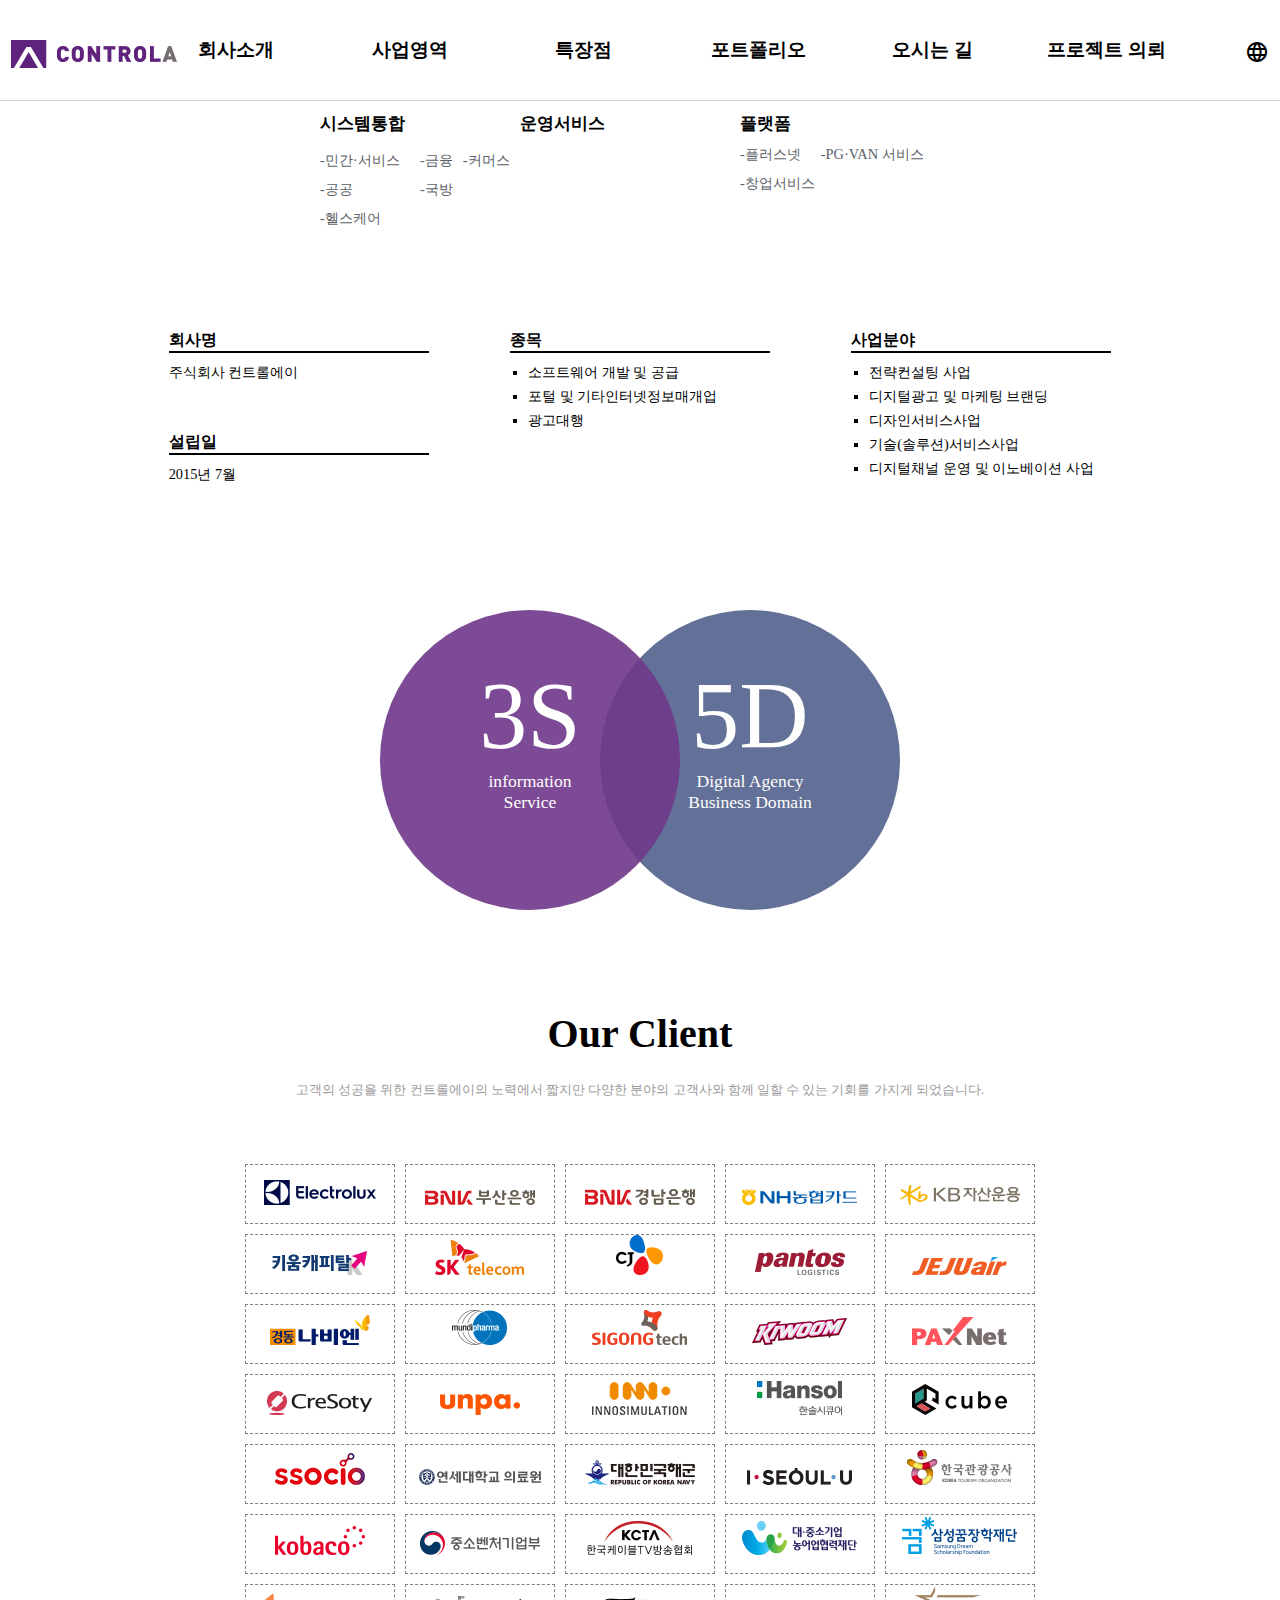
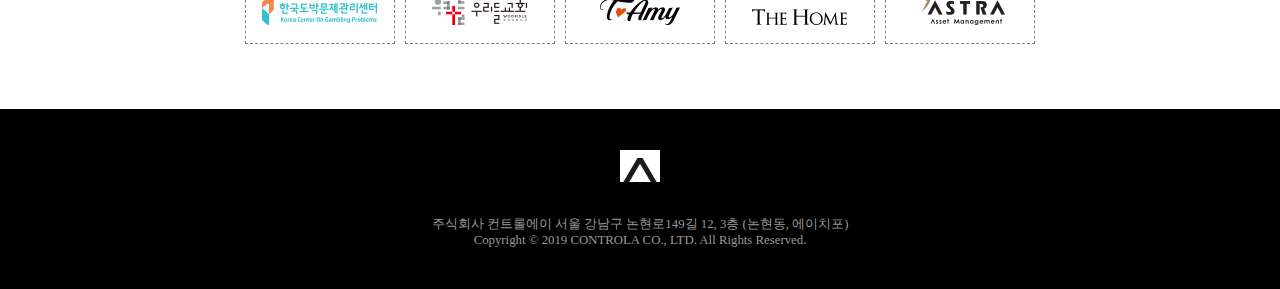
==== company.html @ 678b4ab6 "이름수정" ====
<!DOCTYPE html>
<html lang="en">
<head>
    <meta charset="UTF-8">
    <title>회사소개 > 컨트롤에이, CONTROLA</title>
    <link rel="icon" href="x" type="image/x-icon">
    <link rel="stylesheet" href="css/css2.css">
    <link rel="stylesheet" href="css/fonts.css">
    <link rel="stylesheet" href="https://fonts.googleapis.com/css2?family=Material+Symbols+Outlined:opsz,wght,FILL,GRAD@24,400,0,0" />
    <script src="https://code.jquery.com/jquery-3.2.1.slim.min.js" integrity="sha384-KJ3o2DKtIkvYIK3UENzmM7KCkRr/rE9/Qpg6aAZGJwFDMVNA/GpGFF93hXpG5KkN" crossorigin="anonymous"></script>
</head>
<body>
<div id="wrapper">
<!--------------------------------데스크탑네비-------------------------------------->
    <header>
        <nav id="topGnb">
            <a href="index.html">
                <img src="img/logo_color.png" width="166px" height="28px" alt="">
            </a>
            <ul>
                <li><a href="#">회사소개</a></li>
                <li><a href="#">사업영역</a></li>
                <li><a href="method.html">특장점</a></li>
                <li><a href="work_list.html">포트폴리오</a></li>
                <li><a href="#">오시는 길</a></li>
                <li><a href="#">프로젝트 의뢰</a></li>
            </ul>
            <span class="material-symbols-outlined" id="language">language</span>
            <span class="material-symbols-outlined" id="hamburger">menu</span>
        </nav>
<!--------------------------------데스크탑서브메뉴-------------------------------------->
        <nav id="subMenu">
            <ul class="subList">
                <li>
                    <a href="">
                        회사소개
                    </a>
                </li>
                <li>
                    <a href="">
                        주요 서비스
                    </a>
                </li>
            </ul>
        </nav>
        <nav id="subMenu2">
            <div id="subMenu2_firstBox">
                <div id="subMenu2_textBox">
                    <p>시스템통합</p>
                </div>
                <div class="subMenu2_menu">
                    <ul>
                        <li>
                            <a href="">-민간·서비스</a>
                        </li>
                        <li>
                            <a href="">-공공</a>
                        </li>
                        <li>
                            <a href="">-헬스케어</a>
                        </li>
                    </ul>
                </div>
                <div class="subMenu2_menu">
                    <ul>
                        <li>
                            <a href="">-금융</a>
                        </li>
                        <li>
                            <a href="">-커머스</a>
                        </li>
                        <li>
                            <a href="">-국방</a>
                        </li>
                    </ul>
                </div>
            </div>
            <div>
                <p>운영서비스</p>
            </div>
            <div>
                <p>플랫폼</p>
                <ul>
                    <li>
                        <a href="">-플러스넷</a>
                    </li>
                    <li>
                        <a href="" id="subMenu2_lastTxt">-PG·VAN 서비스</a>
                    </li>
                    <li>
                        <a href="">-창업서비스</a>
                    </li>
                </ul>
            </div>
        </nav>
<!--------------------------------타이틀-------------------------------------->
        <div id="title">
            <h1>Company Info</h1>
        </div>
    </header>
<!--------------------------------모바일네비-------------------------------------->
    <nav class="mobileGnb">
        <div id="mobileTop">
            <a href="index.html">
                <img src="img/logo_color.png" alt="">
            </a>
            <span class="material-symbols-outlined close">close</span>
        </div>
        <ul class="mobileMenu">
            <li>
                <a href="">회사소개</a>
                <span class="material-symbols-outlined moreBtn1">expand_more</span>
                <span class="material-symbols-outlined lessBtn1">expand_less</span>
            </li>
            <div id="subM1">
                <ul>
                    <li>
                        <a href="company.html">회사소개</a>
                    </li>
                    <li>
                        <a href="">주요 서비스</a>
                    </li>
                </ul>
            </div>
            <li>
                <a href="#">사업영역</a>
                <span class="material-symbols-outlined moreBtn2">expand_more</span>
                <span class="material-symbols-outlined lessBtn2">expand_less</span>
            </li>
            <div id="subM2">
                <ul>
                    <li>플랫폼</li>
                    <li>
                        <a href="">- 플러스넷</a>
                    </li>
                    <li>
                        <a href="">- 창업서비스</a>
                    </li>
                    <li>
                        <a href="">- PGᆞVAN 서비스</a>
                    </li>
                </ul>
            </div>
            <li><a href="method.html">특장점</a></li>
            <li><a href="work_list.html">포트폴리오</a></li>
            <li><a href="#">오시는 길</a></li>
            <li><a href="#">프로젝트 의뢰</a></li>
        </ul>
    </nav>
<!--------------------------------section1-------------------------------------->
    <section id="section1">
        <div class="textBox">
            <div class="name">회사명</div>
            <p>주식회사 컨트롤에이</p>
            <div class="name">설립일</div>
            <p>2015년 7월</p>
        </div>
        <div class="textBox">
            <div class="name">종목</div>
            <ul>
                <li>소프트웨어 개발 및 공급</li>
                <li>포털 및 기타인터넷정보매개업</li>
                <li>광고대행</li>
            </ul>
        </div>
        <div class="textBox">
            <div class="name">사업분야</div>
            <ul>
                <li>전략컨설팅 사업</li>
                <li>디지털광고 및 마케팅 브랜딩</li>
                <li>디자인서비스사업</li>
                <li>기술(솔루션)서비스사업</li>
                <li>디지털채널 운영 및 이노베이션 사업</li>
            </ul>
        </div>
<!--------------------------------section1-mobile-------------------------------------->
        <div id="section1_mobile">
            <div class="section1_mobile_txtBox">
                <div class="mobileName">회사명</div>
                <p>주식회사 컨트롤에이</p>
            </div>
            <div class="section1_mobile_txtBox">
                <div class="mobileName">설립일</div>
                <p>2015년 7월</p>
            </div>
            <div class="section1_mobile_txtBox">
                <div class="mobileName">종목</div>
                <ul>
                    <li>소프트웨어 개발 및 공급</li>
                    <li>포털 및 기타인터넷정보매개업</li>
                    <li>광고대행</li>
                </ul>
            </div>
            <div class="section1_mobile_txtBox">
                <div class="mobileName">사업분야</div>
                <ul>
                    <li>전략컨설팅 사업</li>
                    <li>디지털광고 및 마케팅 브랜딩</li>
                    <li>디자인서비스사업</li>
                    <li>기술(솔루션)서비스사업</li>
                    <li>디지털채널 운영 및 이노베이션 사업</li>
                </ul>
            </div>
        </div>
    </section>
<!--------------------------------section2-------------------------------------->
    <section id="section2">
        <div id="purple">
            <div>
                <h1>3S</h1>
                <p>information<br>Service</p>
            </div>
        </div>
        <div id="navy">
            <div>
                <h1>5D</h1>
                <p>Digital Agency<br>Business Domain</p>
            </div>
        </div>
    </section>
<!--------------------------------section3-------------------------------------->
    <section id="section3">
        <div id="client">
            <h1>Our Client</h1>
            <p>고객의 성공을 위한 컨트롤에이의 노력에서 짧지만 다양한 분야의 고객사와 함께 일할 수 있는 기회를 가지게 되었습니다.</p>
        </div>
        <div id="clientImgBox">
            <ul>
                <li>
                    <img src="img/logo_electrolus.png" alt="">
                </li>
                <li>
                    <img src="img/logo_busanbank.png" alt="">
                </li>
                <li>
                    <img src="img/logo_kyungnambank.png" alt="">
                </li>
                <li>
                    <img src="img/logo_nh.png" alt="">
                </li>
                <li>
                    <img src="img/logo_kb.png" alt="">
                </li>
                <li>
                    <img src="img/logo_kiwomcapital.png" alt="">
                </li>
                <li>
                    <img src="img/logo_sktelecom.png" alt="">
                </li>
                <li>
                    <img src="img/logo_cj.png" alt="">
                </li>
                <li>
                    <img src="img/logo_pantos.png" alt="">
                </li>
                <li>
                    <img src="img/logo_jejuair.png" alt="">
                </li>
                <li>
                    <img src="img/logo_navien.png" alt="">
                </li>
                <li>
                    <img src="img/logo_pharma.png" alt="">
                </li>
                <li>
                    <img src="img/logo_sigongtech.png" alt="">
                </li>
                <li>
                    <img src="img/logo_kiwoomheros.png" alt="">
                </li>
                <li>
                    <img src="img/logo_paxnet.png" alt="">
                </li>
                <li>
                    <img src="img/logo_cresoty.png" alt="">
                </li>
                <li>
                    <img src="img/logo_unpa.png" alt="">
                </li>
                <li>
                    <img src="img/logo_innosimulation.png" alt="">
                </li>
                <li>
                    <img src="img/logo_hansol.png" alt="">
                </li>
                <li>
                    <img src="img/logo_cube.png" alt="">
                </li>
                <li>
                    <img src="img/logo_ssocio.png" alt="">
                </li>
                <li>
                    <img src="img/logo_yeongsae.png" alt="">
                </li>
                <li>
                    <img src="img/logo_navy.png" alt="">
                </li>
                <li>
                    <img src="img/logo_iseoulu.png" alt="">
                </li>
                <li>
                    <img src="img/logo_korea.png" alt="">
                </li>
                <li>
                    <img src="img/logo_kobaco.png" alt="">
                </li>
                <li>
                    <img src="img/logo_jung.png" alt="">
                </li>
                <li>
                    <img src="img/logo_kcta.png" alt="">
                </li>
                <li>
                    <img src="img/logo_nonga.png" alt="">
                </li>
                <li>
                    <img src="img/logo_samsung.png" alt="">
                </li>
                <li>
                    <img src="img/logo_dobak.png" alt="">
                </li>
                <li>
                    <img src="img/logo_woori.png" alt="">
                </li>
                <li>
                    <img src="img/logo_famy.png" alt="">
                </li>
                <li>
                    <img src="img/logo_thehome.png" alt="">
                </li>
                <li>
                    <img src="img/logo_astra.png" alt="">
                </li>
            </ul>
        </div>
    </section>
<!--------------------------------footer-------------------------------------->
    <footer id="footer">
        <div>
            <img src="img/footer_logo_on.png" alt="">
            <p>주식회사 컨트롤에이 서울 강남구 논현로149길 12, 3층 (논현동, 에이치포)</p>
            <p>Copyright &copy; 2019 CONTROLA CO., LTD. All Rights Reserved.</p>
        </div>
    </footer>
</div>
<script>
    $(function (){
        let mbMenu=$(".mobileGnb")
        let closeBtn=$(".close")
        let hamburgerBtn=$("#hamburger");
        let topGnb=$("#topGnb");
        let moreBtn1=$(".moreBtn1");
        let lessBtn1=$(".lessBtn1");
        let moreBtn2=$(".moreBtn2");
        let lessBtn2=$(".lessBtn2");
        let subM1=$("#subM1");
        let subM2=$("#subM2");
        let header=$("header");
        let subMenu=$("#subMenu");
        let subMenu2=$("#subMenu2");
        let navLi=$("#topGnb li a");
        /********************topGnb 활성화 및 비활성화********************/

        subMenu.hide();
        // subMenu2.hide();
        navLi.eq(0).hover(function (){
            // subList1.show();
            subMenu.show();
            subMenu2.hide();
        });subMenu.mouseleave(function (){
            subMenu.hide();
        });
        navLi.eq(1).hover(function (){
            subMenu2.show();
            subMenu.hide();
        });subMenu2.mouseleave(function (){
            // subMenu2.hide();
        });

        navLi.eq(2).hover(function (){
            subMenu2.hide();
            subMenu.hide();
        })
        navLi.eq(3).hover(function (){
            subMenu2.hide();
            subMenu.hide();
        })
        navLi.eq(4).hover(function (){
            subMenu2.hide();
            subMenu.hide();
        })
        navLi.eq(5).hover(function (){
            subMenu2.hide();
            subMenu.hide();
        })
        /********************모바일 메뉴 활성화 및 비활성화********************/
        mbMenu.hide();
        closeBtn.hide();

        hamburgerBtn.click(function (){
            $("body").addClass("hidden");
            topGnb.hide();
            mbMenu.show();
            hamburgerBtn.hide();
            closeBtn.show();
            header.hide();
        })
        closeBtn.click(function (){
            topGnb.css("background-color","")
            $("body").removeClass("hidden");
            mbMenu.hide();
            closeBtn.hide();
            hamburgerBtn.show();
            topGnb.show();
            header.show();
        })
        /********************모바일 서브 메뉴1********************/
        lessBtn1.hide();
        subM1.hide();
        moreBtn1.on("click",function (){
            subM1.show();
            moreBtn1.hide();
            lessBtn1.show();
        })
        lessBtn1.click(function (){
            subM1.hide();
            moreBtn1.show();
            lessBtn1.hide();
        })

        /********************모바일 서브 메뉴2********************/
        lessBtn2.hide();
        subM2.hide();

        moreBtn2.click(function (){
            subM2.show()
            moreBtn2.hide();
            lessBtn2.show();
        })
        lessBtn2.click(function (){
            subM2.hide();
            moreBtn2.show();
            lessBtn2.hide();
        })
    })
</script>
</body>
</html>
---- css/css2.css ----
* {
    margin: 0;
    padding: 0;
    box-sizing: border-box;
}
.material-symbols-outlined .arrow2 {
    /*color: white;*/
    font-variation-settings: 'FILL' 0,
    'wght' 400,
    'GRAD' 0,
    'opsz' 24
}
.material-symbols-outlined .arrow2 {
    color: white;
}
.hidden {
    overflow: hidden;
}
html, body {
    width: 100%;
    height: 100%;
    /*background-color: #5B6168;*/
}
#wrapper {
    width: 100%;
    height: 100%;
}
header {
    width: 100%;
    height: 250px;
    box-sizing: border-box;
    overflow: hidden;
    display: flex;
    position: relative;
  /*  border: 1px solid red;*/
}
#subMenu2 {
    display: none;
}
/**********************상단 네비**********************/
#topGnb {
    width: 100%;
    height: 100px;
    z-index: 9;
    position: relative;
    display: flex;
    justify-content: space-around;
    box-sizing: border-box;
    /*border: 1px solid red;*/
}
#topGnb:hover {
    background-color: white;
    color: #1A191B;
    transition: background-color 0.5s;
}
#topGnb #language,
#topGnb #hamburger {
    color: black;
    cursor: pointer;
}
#topGnb ul {
    width: 80%;
    display: flex;
    justify-content: space-between;
    box-sizing: border-box;
    padding: 0;
}
#topGnb ul li {
    width: 15%;
    float: left;
    list-style: none;
    text-align: center;
    height: 100px;
    line-height: 100px;
    position: relative;
    left: -40px;
    /*margin-right: -30px;*/
}
#topGnb ul li a::after {
    content: "";
    width: 0;
    position: absolute;
    left: 0;
    right: 0;
    bottom: 0;
    height: 3px;
    transition: width 0.5s;
    margin: 0 auto;
}
#topGnb ul li:hover a::after {
    width: 50%;
    background-color: purple;
}
#topGnb ul li:hover a {
    color: purple;
    transition: color 0.5s;
}
#topGnb ul li a {
    text-decoration: none;
    color: black;
    font-weight: bolder;
    font-size: 1.2em;
    width: 100%;
    height: 100%;
    display: block;
}
#topGnb span {
    color: white;
    margin-top: 40px;
}
#topGnb img {
    margin-top: 40px;
    cursor: pointer;
}
/**********************상단 네비 서브메뉴**********************/
#subMenu {
    width: 100%;
    height: 110px;
    position: absolute;
    margin-top: 100px;
    z-index: 99999 !important;
    background-color: white;
    box-sizing: border-box;
    transition: background-color 0.5s;
    display: none;
}
#subMenu .subList {
    width: 100%;
    height: 100%;
    display: flex;
    background-color: white;
    transition: background-color 0.5s;
    justify-content: center;
    align-items: center;
    border-top: 1px solid lightgrey;
    position: relative;
    z-index: 9;
    box-sizing: border-box;
}
#subMenu .subList li {
    width: 10%;
    height: 100%;
    float: left;
    /*margin: 30px;*/
    list-style: none;
    font-weight: bolder;
    position: relative;
    text-align: center;
    z-index: 99;
}
#subMenu .subList li a {
    display: block;
    position: relative;
    font-size: 1em;
    color: black;
    margin-top: 40px;
    text-decoration: none;
    z-index: 999 !important;
}
#subMenu .subList li a:hover{
    color: #60227E;
    transition: color 0.5s;
}
/*#subMenu li a{
     position: absolute;
}*/
#subMenu li:hover,
#subMenu2 ul li a:hover{
    color: #60227E;
    transition: color 0.3s;
}
#subMenu2{
    width: 100%;
    height: 150px;
    position: absolute;
    top: 100px;
    z-index: 100;
    display: flex;
    justify-content: center;
    background-color: white;
    font-size: 0.9em;
    border-top: 1px solid lightgrey;
    box-sizing: border-box;
}
#subMenu2 #subMenu2_lastTxt{
    margin-left: 10px;
}
#subMenu2 div{
    width: 220px;
    /*border: 1px solid blue;*/
    /*border-top: 1px solid lightgrey;*/
}
#subMenu2 div ul{
    width: 100%;
    height: 100%;
}
#subMenu2 #subMenu2_firstBox{
    width: 200px;
}
#subMenu2 #subMenu2_firstBox #subMenu2_textBox{
    width: 100%;
    height: 40px;
    position: relative;
}
#subMenu2  div p{
    font-size: 1.2em;
    font-weight: bolder;
    margin: 10px 0 10px 0;
}
#subMenu2 #subMenu2_firstBox .subMenu2_menu{
    width: 50%;
    height: 100%;
    float: left;
}
#subMenu2 ul li{
    position: relative;
    list-style:none;
    float: left;
    margin-bottom: 10px;
}
#subMenu2 ul li a{
    text-decoration: none;
    position: relative;
    color: #5B6168;
}
#subMenu2 ul li a:nth-of-type(1){
    margin-right: 10px;
}
/**********************모바일 네비**********************/
.mobileGnb{
    width: 100%;
    height: 100%;
    display: none;
}
.mobileMenu{
    list-style: none;
    position: absolute;
    top: 100px;
    width: 100%;
    height: 100%;
    background-color: white;
    border-top: 1px solid lightgrey;
    margin-left: 30px;
}
.mobileGnb #mobileTop{
    /*z-index: 200;*/
    display: flex;
    justify-content: space-between;
    margin: 40px;
}
.mobileGnb #mobileTop .close{
    cursor: pointer;
    scale: 1.3;
}
.mobileMenu li{
    margin-top: 20px;
    font-size: 1em;
    font-weight: bolder;
}
.mobileMenu li a{
    color: #60227E;
    text-decoration: none;
    font-size: 1.3em;
}
.mobileMenu #subM1 li a{
    color: black;
}
.mobileMenu #subM2 li a{
    color: #5B6168;
}
.mobileMenu #subM1 li a:hover,
.mobileMenu #subM2 li a:hover{
    color: #60227E;
    transition: color 0.5s;
}
.moreBtn1,
.moreBtn2,
.lessBtn1,
.lessBtn2{
    display: flex;
    position: absolute;
    left:80%;
    cursor: pointer;
    z-index: 9;
}
.mobileGnb .mobileMenu #subM1{
    width: 100%;
    height: 120px;
    background-color: #F9FAFB;
    display: flex;
    align-items: center;
    margin-left: 30px;
    /*display: none;*/
}
.mobileGnb .mobileMenu #subM1 li{
    position: relative;
    left: -20px;
    list-style: none;
    font-size: 0.8em;
}
.mobileGnb .mobileMenu #subM2{
    width: 100%;
    height: 175px;
    background-color: #F9FAFB;
    display: flex;
    align-items: center;
    margin-left: 30px;
}
.mobileGnb .mobileMenu #subM2 li{
    position: relative;
    left: -20px;
    list-style: none;
    font-size: 1.1em;
    margin-top: 10px;
}
.mobileGnb .mobileMenu #subM2 li:nth-of-type(2),
.mobileGnb .mobileMenu #subM2 li:nth-of-type(3),
.mobileGnb .mobileMenu #subM2 li:nth-of-type(4){
    font-size: 0.7em;
}
/**********************title**********************/
#title {
    width: 100%;
    /*height: 50px;*/
    position: absolute;
    text-align: center;
    font-size: 2.1em;
    /*border: 1px solid red;*/
    margin:120px auto;
    /*display: none;*/
}
/**********************section1**********************/
#section1{
    position: relative;
    display: flex;
    justify-content: space-around;
    width: 80%;
    height: 200px;
    margin: 80px auto;
}
#section1 .textBox{
    /*display: none;*/
}
#section1 div{
    width: 260px;
}
#section1 div .name{
    font-weight: bolder;
    border-bottom: 2px solid black;
    margin-bottom: 10px;
}
#section1 div .name:nth-of-type(2){
    margin-top: 50px;
}
#section1 div p{
    font-size: 0.9em;
}
#section1 div li{
    margin-left: 18px;
    margin-top: 5px;
    font-size: 0.9em;
    list-style: square;
}
/**********************section1-mobile**********************/
#section1 #section1_mobile{
    width: 500px;
    height: 320px;
    /*border: 1px solid red;*/
    margin-top: -160px;
}
#section1 #section1_mobile div{
    float: left;
}
#section1 #section1_mobile .section1_mobile_txtBox{
    height: 30px;
    width: 100%;
    display: inline-block;
    margin-top: 20px;
    /*float: right;*/
}
#section1 #section1_mobile .section1_mobile_txtBox ul{
    width: 100%;
}
#section1 #section1_mobile .section1_mobile_txtBox:nth-of-type(4){
    margin-top: 60px;
}
#section1 #section1_mobile .section1_mobile_txtBox li{
    font-size: 0.8em;
    /*display: flex;*/
    /*flex-direction: column;*/
}
#section1 #section1_mobile .section1_mobile_txtBox li:nth-of-type(2),
#section1 #section1_mobile .section1_mobile_txtBox li:nth-of-type(3),
#section1 #section1_mobile .section1_mobile_txtBox li:nth-of-type(4),
#section1 #section1_mobile .section1_mobile_txtBox li:nth-of-type(5){
    margin-left: 110px;
}
#section1 #section1_mobile div p{
    margin-top: 5px;
    font-size: 0.8em;
}
#section1 #section1_mobile div .mobileName{
    width: 90px;
    border-bottom: 2px solid black;
    font-weight: bolder;
    font-size: 0.8em;
    margin-right: 20px;
}
/**********************section2**********************/
#section2{
    position: relative;
    width: 100%;
    height: 400px;
    display: flex;
    justify-content: center;
}
#section2 #purple{
    text-align: center;
    position: absolute;
    width: 300px;
    height: 300px;
    /*line-height: 100px;*/
    border-radius: 50%;
    background-color: #70388B;
    opacity: 0.9;
    color: white;
    margin-right: 220px;
    z-index: 2;
}
#section2 #navy{
    text-align: center;
    position: absolute;
    width: 300px;
    height: 300px;
    border-radius: 50%;
    background-color: #53618C;
    opacity: 0.9;
    color: white;
    margin-left: 220px;
}
#section2 #purple div,
#section2 #navy div{
    margin-top: 50px;
}
#section2 #purple h1,
#section2 #navy h1{
    font-size: 6em;
    font-weight: lighter;
}
#section2 #purple p,
#section2 #navy p{
    font-size: 1.1em;
}
/**********************section3**********************/
#section3{
    width: 80%;
    height: auto;
    position: relative;
    /*border: 1px solid red;*/
    margin: 0 auto;
}
#section3 #client{
    text-align: center;
}
#section3 #client h1{
    font-size: 2.5em;
}
#section3 #client p{
    font-size: 0.8em;
    margin-top: 25px;
    color: #999999;
}
/**********************section3 clientImgBox**********************/
#section3 #clientImgBox{
    margin: 60px auto;
    width: 85%;
    /*border: 1px solid red;*/
    position: relative;
}
#section3 #clientImgBox ul{
    position: relative;
    display: flex;
    justify-content: center;
    align-items: center;
    flex-wrap: wrap;
}
#section3 #clientImgBox li{
    position: relative;
    margin: 5px;
    border: 1px dashed grey;
    width: 150px;
    height: 60px;
    text-align: center;
    line-height: 70px;
    list-style: none;
}
/**********************footer**********************/
#footer{
    position: relative;
    width: 100%;
    height: 180px;
    background-color: black;
    color: #999999;
    text-align: center;
    display: flex;
    justify-content: center;
    align-items: center;
}
#footer div{
    position: relative;
}
#footer div img{
    margin-bottom: 30px;
}
#footer div p{
    font-size: 0.8em;
}
/***************************************************************************/
/*********************************미디어 쿼리*********************************/
/***************************************************************************/
/***************모니터 크기***************/
@media screen and (min-width: 1200px){
    #menu,
    .close,
    #section1_mobile,
    #hamburger{
        display: none;
    }
    #language{
        display: block;
    }
}
/**************타블렛 사이즈***************/
@media screen and (min-width: 841px) and (max-width: 1199px){
    #topGnb ul li,
    #section1_mobile,
    #language{
        display: none;
    }
    #hamburger{
        display: block;
        margin-right: 30px;
        scale: 1.3;
    }
    #topGnb img{
        margin-left: 30px;
    }
}
/**************모바일 사이즈***************/
@media screen and (max-width: 840px){
    #topGnb ul li,
    #title,
    #section1 .textBox,
    #language{
        display: none;
    }
    #topGnb{
        /*background-color: #1A191B;*/
    }
    #hamburger{
        display: block;
        margin-right: 30px;
        scale: 1.3;
    }
    #topGnb img{
        margin-left: 30px;
    }
    #section2{
        height: 300px;
    }
    #section2 #purple,
    #section2 #navy{
        width: 200px;
        height: 200px;
    }
    #section2 #purple{
        margin-left: 50px;
    }
    #section2 #navy{
        margin-right: 50px;
    }
    #section2 #purple div,
    #section2 #navy div{
        margin-top: 30px;
    }
    #section2 #purple h1,
    #section2 #navy h1{
        font-size: 4em;
        font-weight: lighter;
    }
    #section2 #purple p,
    #section2 #navy p{
        font-size: 0.8em;
    }
}
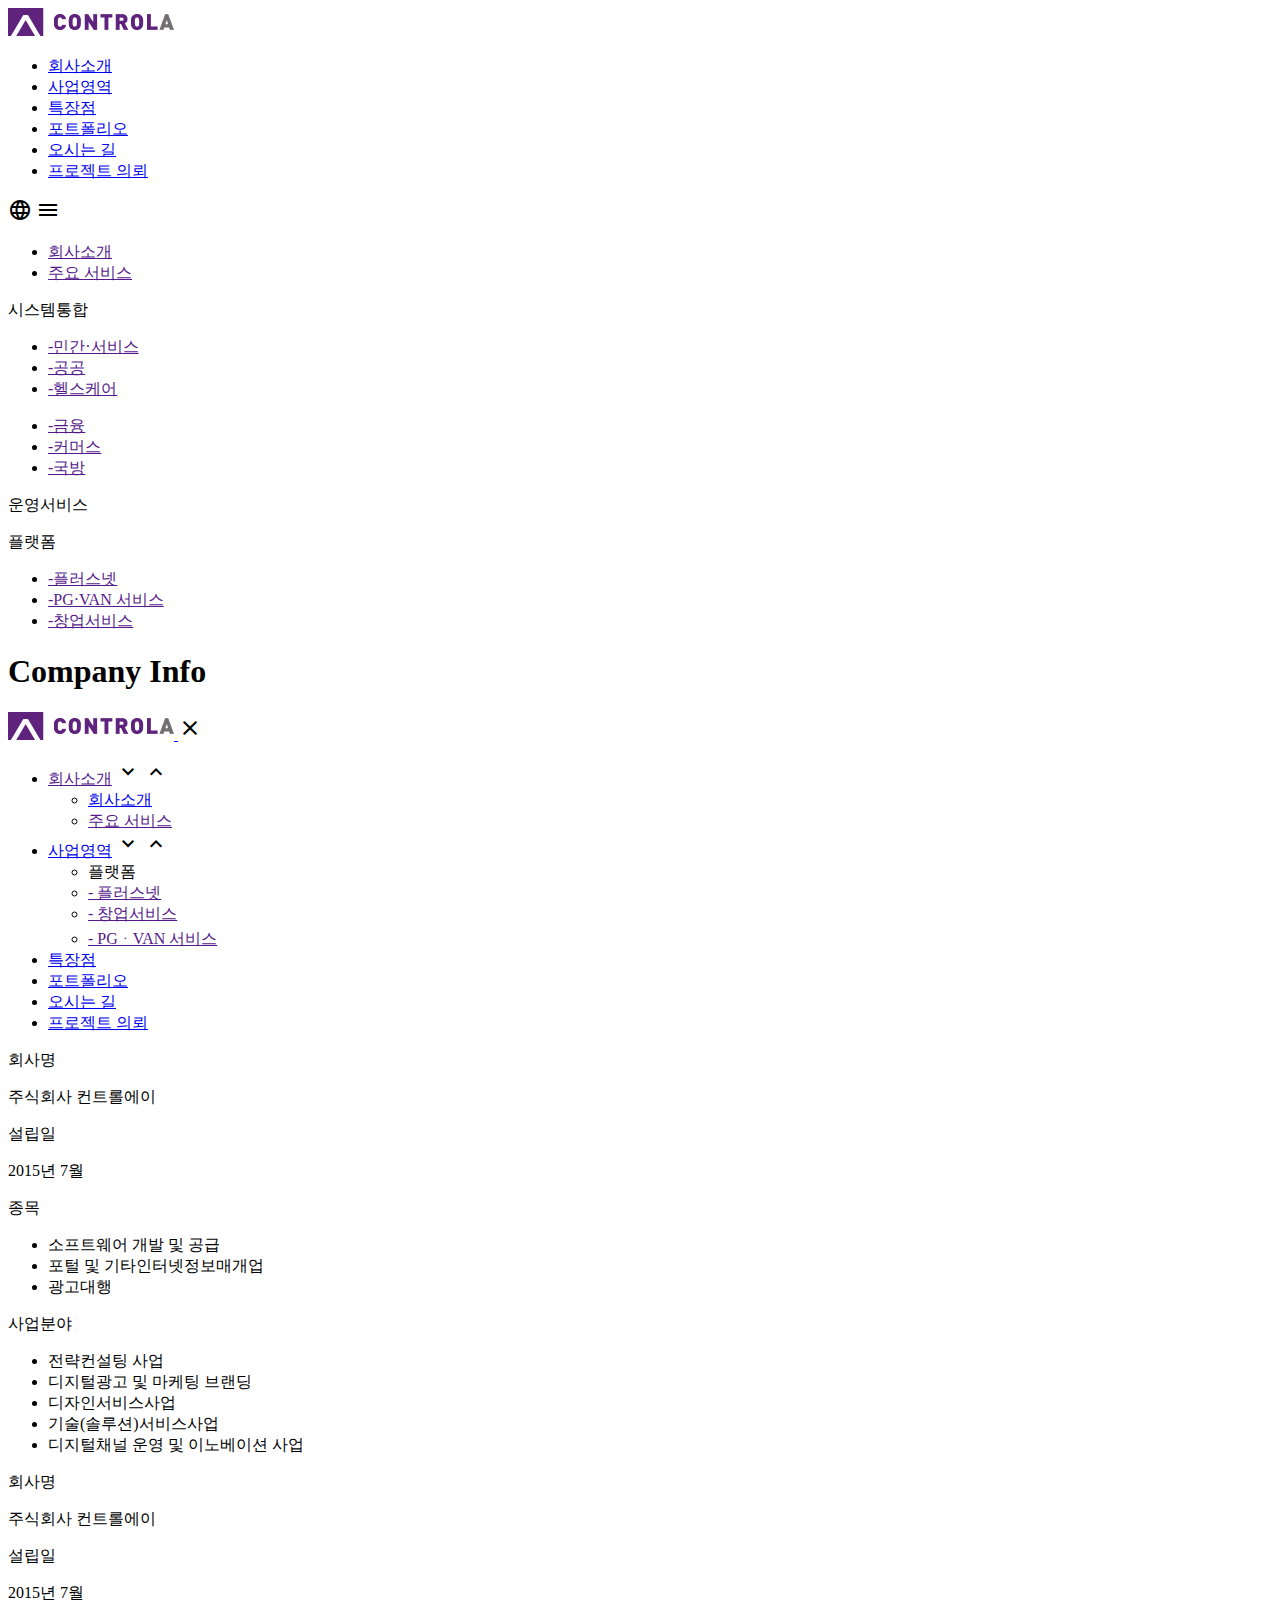
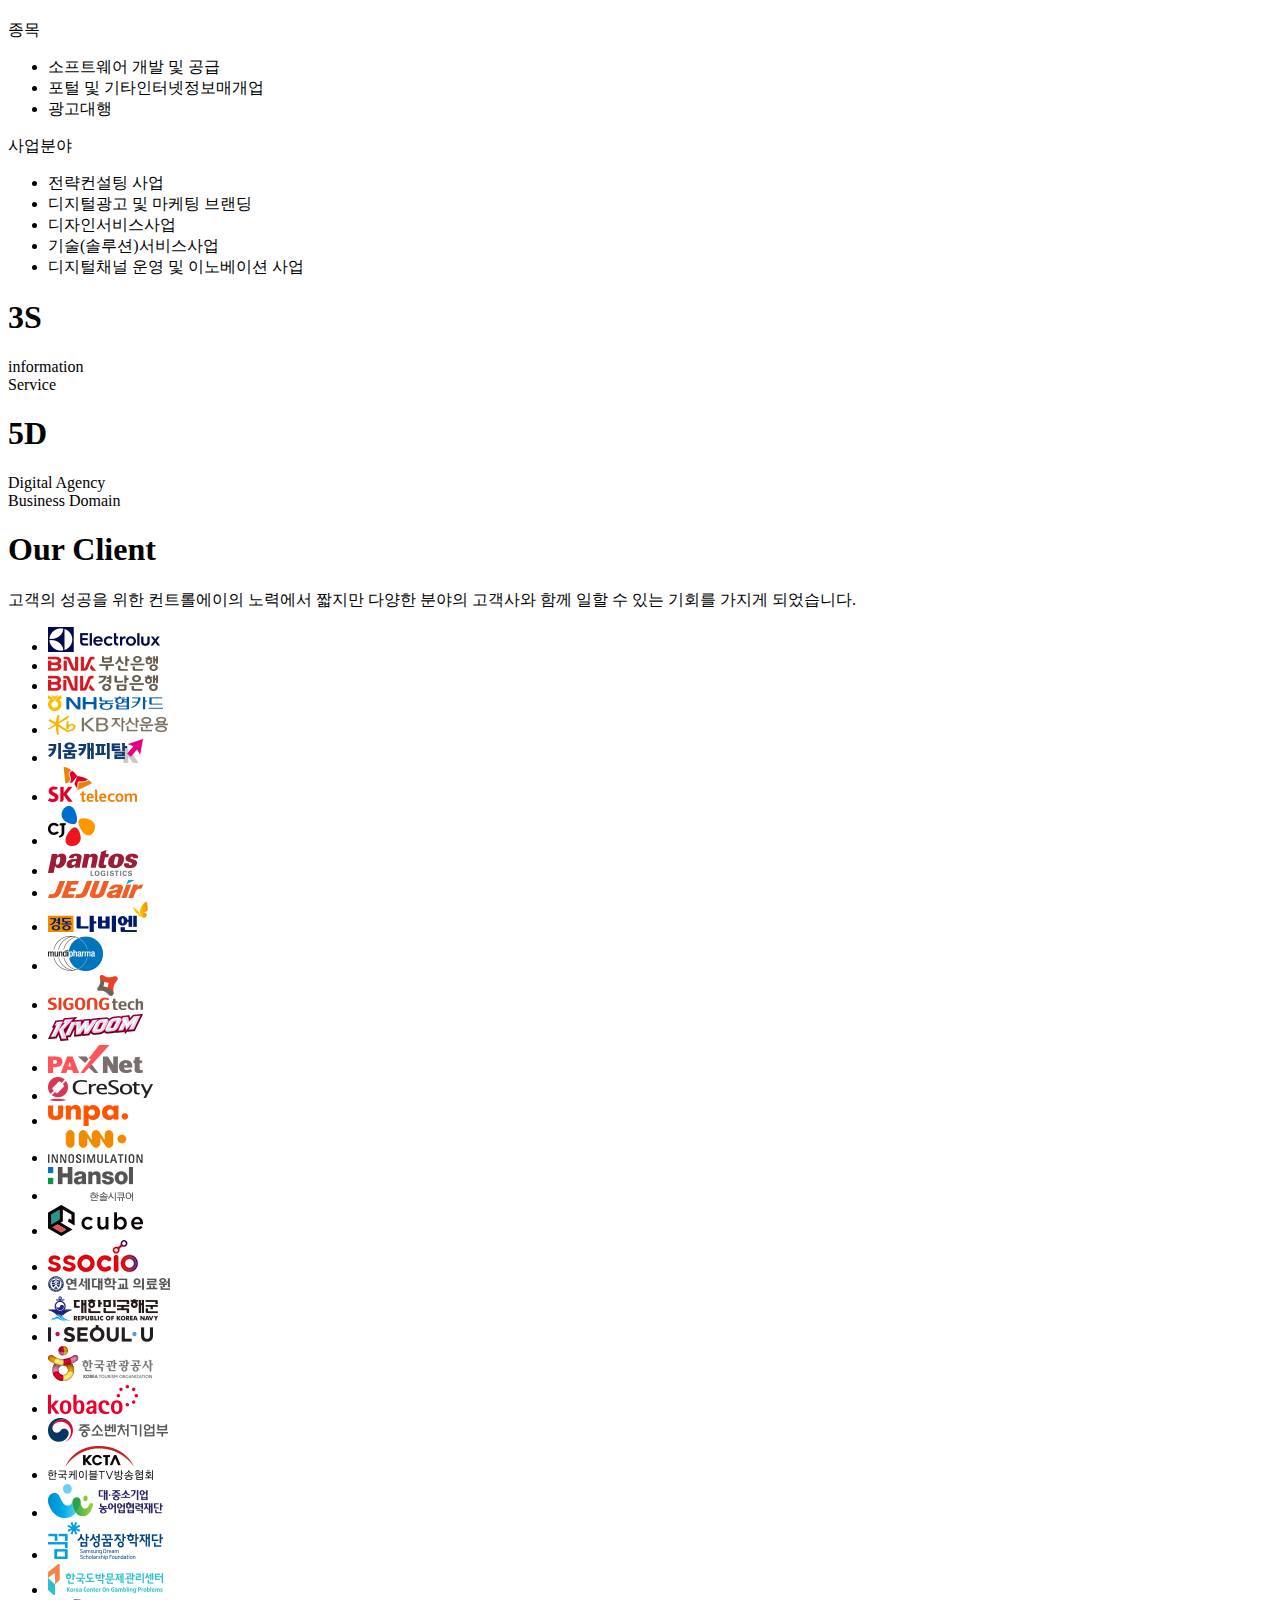
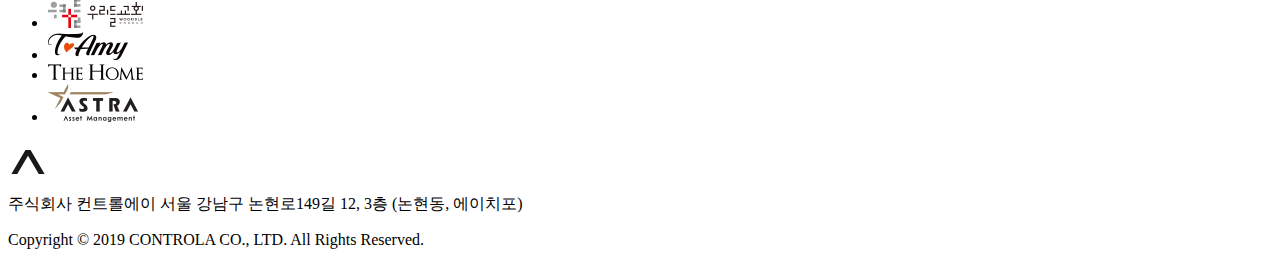
==== commit 803f5ee5: "세번째 서브 페이지 수정" ====
--- a/company.html
+++ b/company.html
@@ -4,9 +4,10 @@
     <meta charset="UTF-8">
     <title>회사소개 > 컨트롤에이, CONTROLA</title>
     <link rel="icon" href="x" type="image/x-icon">
-    <link rel="stylesheet" href="css/css2.css">
-    <link rel="stylesheet" href="css/fonts.css">
+    <link rel="stylesheet" href="css/company.css">
     <link rel="stylesheet" href="https://fonts.googleapis.com/css2?family=Material+Symbols+Outlined:opsz,wght,FILL,GRAD@24,400,0,0" />
+    <link rel="preconnect" href="https://fonts.gstatic.com" crossorigin>
+    <link href="https://fonts.googleapis.com/css2?family=Noto+Sans+KR&display=swap" rel="stylesheet">
     <script src="https://code.jquery.com/jquery-3.2.1.slim.min.js" integrity="sha384-KJ3o2DKtIkvYIK3UENzmM7KCkRr/rE9/Qpg6aAZGJwFDMVNA/GpGFF93hXpG5KkN" crossorigin="anonymous"></script>
 </head>
 <body>
@@ -360,11 +361,13 @@
         let subMenu2=$("#subMenu2");
         let navLi=$("#topGnb li a");
         /********************topGnb 활성화 및 비활성화********************/
-
         subMenu.hide();
-        // subMenu2.hide();
+        subMenu2.hide();
+        header.mouseleave(function (){
+            subMenu.hide();
+            subMenu2.hide();
+        })
         navLi.eq(0).hover(function (){
-            // subList1.show();
             subMenu.show();
             subMenu2.hide();
         });subMenu.mouseleave(function (){
@@ -374,7 +377,7 @@
             subMenu2.show();
             subMenu.hide();
         });subMenu2.mouseleave(function (){
-            // subMenu2.hide();
+            subMenu2.hide();
         });
 
         navLi.eq(2).hover(function (){
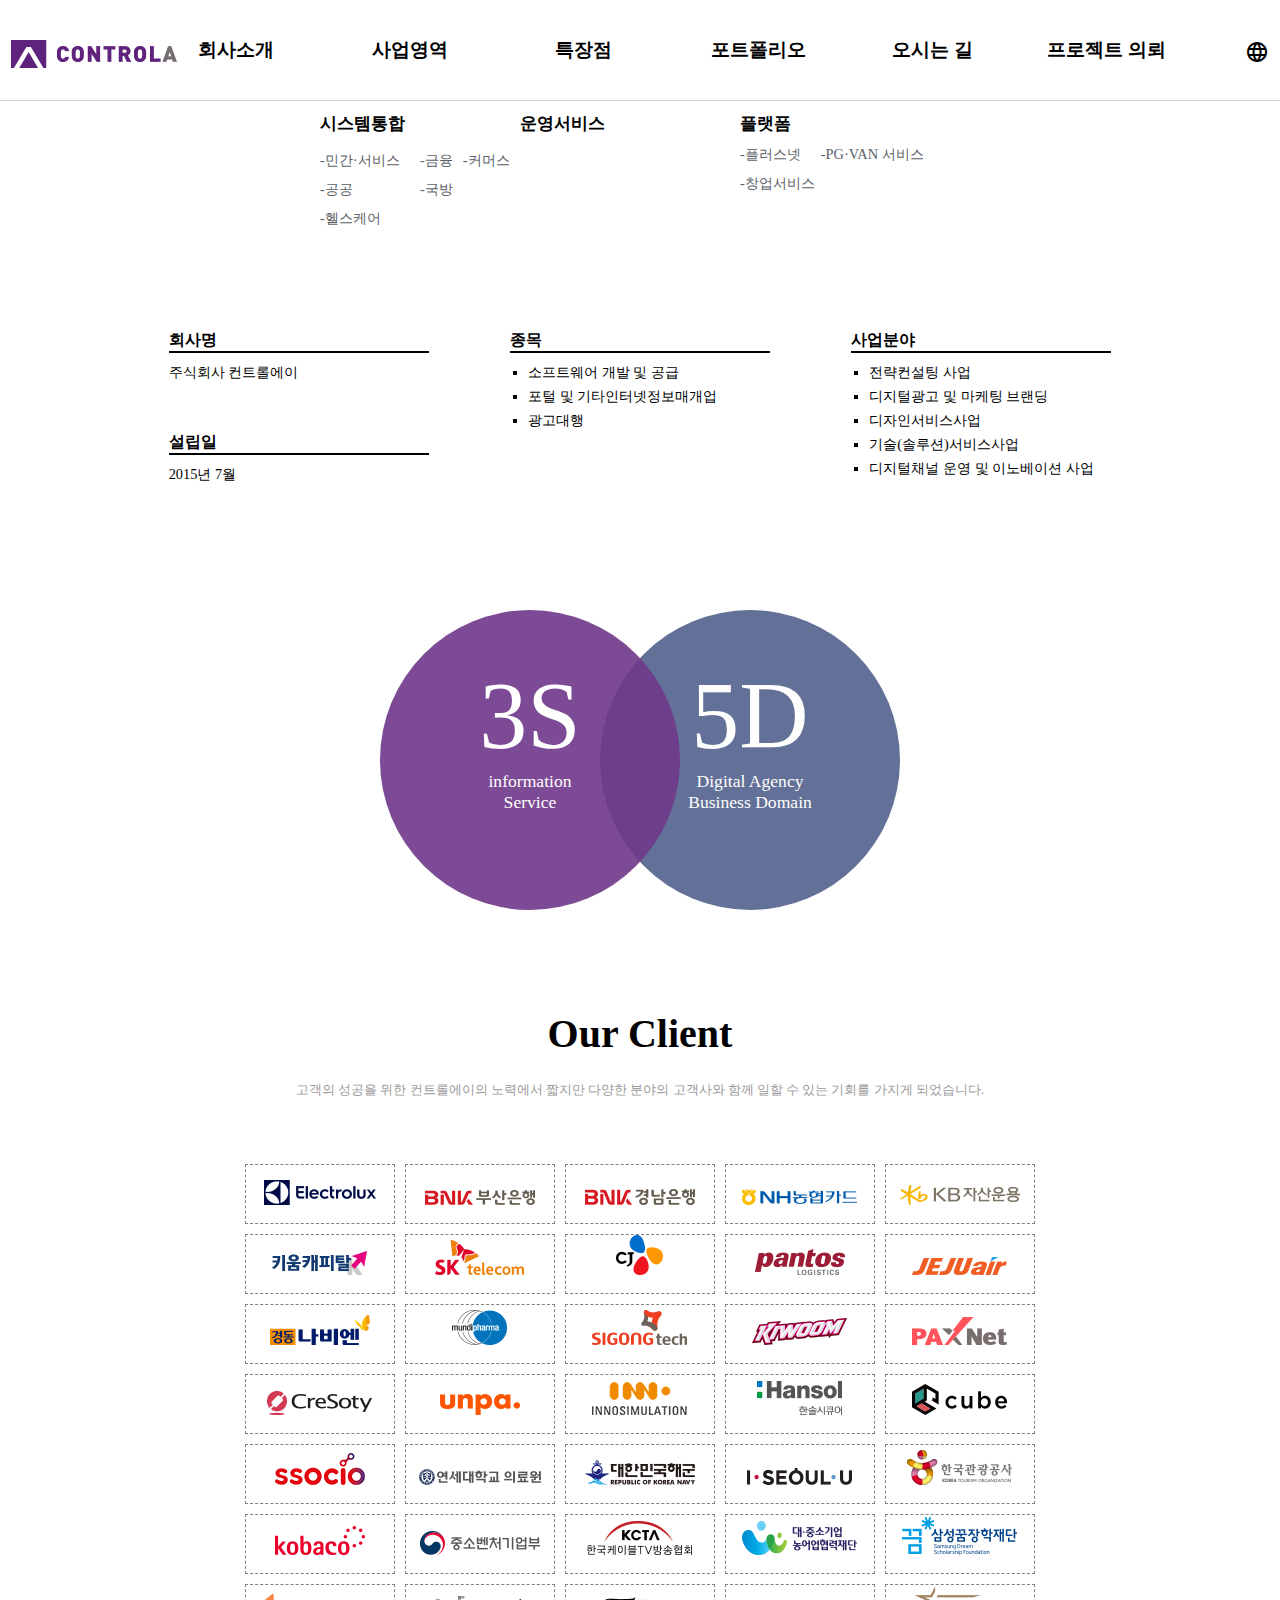
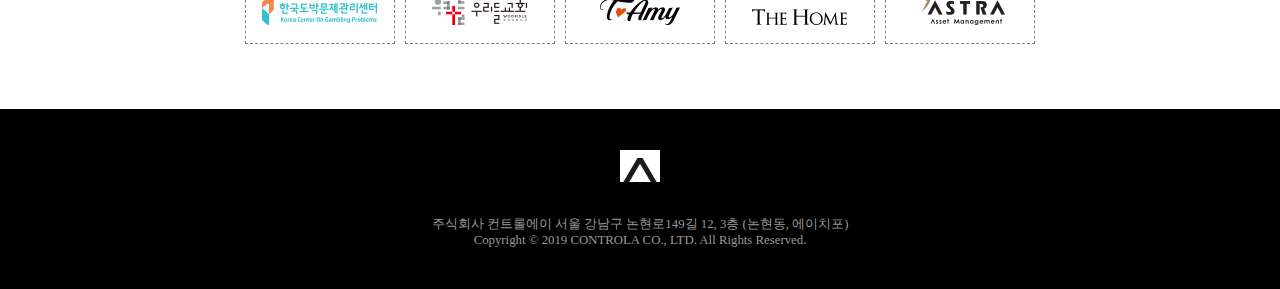
==== commit f14f4e19: "제작 및 수정" ====
--- a/company.html
+++ b/company.html
@@ -6,34 +6,32 @@
     <link rel="icon" href="x" type="image/x-icon">
     <link rel="stylesheet" href="css/company.css">
     <link rel="stylesheet" href="https://fonts.googleapis.com/css2?family=Material+Symbols+Outlined:opsz,wght,FILL,GRAD@24,400,0,0" />
-    <link rel="preconnect" href="https://fonts.gstatic.com" crossorigin>
-    <link href="https://fonts.googleapis.com/css2?family=Noto+Sans+KR&display=swap" rel="stylesheet">
     <script src="https://code.jquery.com/jquery-3.2.1.slim.min.js" integrity="sha384-KJ3o2DKtIkvYIK3UENzmM7KCkRr/rE9/Qpg6aAZGJwFDMVNA/GpGFF93hXpG5KkN" crossorigin="anonymous"></script>
 </head>
 <body>
 <div id="wrapper">
-<!--------------------------------데스크탑네비-------------------------------------->
+    <!--------------------------------데스크탑네비-------------------------------------->
     <header>
         <nav id="topGnb">
             <a href="index.html">
                 <img src="img/logo_color.png" width="166px" height="28px" alt="">
             </a>
             <ul>
-                <li><a href="#">회사소개</a></li>
+                <li><a href="">회사소개</a></li>
                 <li><a href="#">사업영역</a></li>
                 <li><a href="method.html">특장점</a></li>
                 <li><a href="work_list.html">포트폴리오</a></li>
-                <li><a href="#">오시는 길</a></li>
+                <li><a href="contactus.html">오시는 길</a></li>
                 <li><a href="#">프로젝트 의뢰</a></li>
             </ul>
             <span class="material-symbols-outlined" id="language">language</span>
             <span class="material-symbols-outlined" id="hamburger">menu</span>
         </nav>
-<!--------------------------------데스크탑서브메뉴-------------------------------------->
+        <!--------------------------------데스크탑서브메뉴-------------------------------------->
         <nav id="subMenu">
             <ul class="subList">
                 <li>
-                    <a href="">
+                    <a href="company.html">
                         회사소개
                     </a>
                 </li>
@@ -94,12 +92,12 @@
                 </ul>
             </div>
         </nav>
-<!--------------------------------타이틀-------------------------------------->
+        <!--------------------------------타이틀-------------------------------------->
         <div id="title">
             <h1>Company Info</h1>
         </div>
     </header>
-<!--------------------------------모바일네비-------------------------------------->
+    <!--------------------------------모바일네비-------------------------------------->
     <nav class="mobileGnb">
         <div id="mobileTop">
             <a href="index.html">
@@ -144,11 +142,11 @@
             </div>
             <li><a href="method.html">특장점</a></li>
             <li><a href="work_list.html">포트폴리오</a></li>
-            <li><a href="#">오시는 길</a></li>
+            <li><a href="contactus.html">오시는 길</a></li>
             <li><a href="#">프로젝트 의뢰</a></li>
         </ul>
     </nav>
-<!--------------------------------section1-------------------------------------->
+    <!--------------------------------section1-------------------------------------->
     <section id="section1">
         <div class="textBox">
             <div class="name">회사명</div>
@@ -174,7 +172,7 @@
                 <li>디지털채널 운영 및 이노베이션 사업</li>
             </ul>
         </div>
-<!--------------------------------section1-mobile-------------------------------------->
+        <!--------------------------------section1-mobile-------------------------------------->
         <div id="section1_mobile">
             <div class="section1_mobile_txtBox">
                 <div class="mobileName">회사명</div>
@@ -204,7 +202,7 @@
             </div>
         </div>
     </section>
-<!--------------------------------section2-------------------------------------->
+    <!--------------------------------section2-------------------------------------->
     <section id="section2">
         <div id="purple">
             <div>
@@ -219,7 +217,7 @@
             </div>
         </div>
     </section>
-<!--------------------------------section3-------------------------------------->
+    <!--------------------------------section3-------------------------------------->
     <section id="section3">
         <div id="client">
             <h1>Our Client</h1>
@@ -335,7 +333,7 @@
             </ul>
         </div>
     </section>
-<!--------------------------------footer-------------------------------------->
+    <!--------------------------------footer-------------------------------------->
     <footer id="footer">
         <div>
             <img src="img/footer_logo_on.png" alt="">
@@ -361,13 +359,11 @@
         let subMenu2=$("#subMenu2");
         let navLi=$("#topGnb li a");
         /********************topGnb 활성화 및 비활성화********************/
+
         subMenu.hide();
         subMenu2.hide();
-        header.mouseleave(function (){
-            subMenu.hide();
-            subMenu2.hide();
-        })
         navLi.eq(0).hover(function (){
+            // subList1.show();
             subMenu.show();
             subMenu2.hide();
         });subMenu.mouseleave(function (){
--- a/css/company.css
+++ b/css/company.css
@@ -0,0 +1,594 @@
+* {
+    margin: 0;
+    padding: 0;
+    box-sizing: border-box;
+}
+.material-symbols-outlined .arrow2 {
+    /*color: white;*/
+    font-variation-settings: 'FILL' 0,
+    'wght' 400,
+    'GRAD' 0,
+    'opsz' 24
+}
+.material-symbols-outlined .arrow2 {
+    color: white;
+}
+.hidden {
+    overflow: hidden;
+}
+html, body {
+    width: 100%;
+    height: 100%;
+    /*background-color: #5B6168;*/
+}
+#wrapper {
+    width: 100%;
+    height: 100%;
+}
+header {
+    width: 100%;
+    height: 250px;
+    box-sizing: border-box;
+    overflow: hidden;
+    display: flex;
+    position: relative;
+    /*  border: 1px solid red;*/
+}
+#subMenu2 {
+    display: none;
+}
+/**********************상단 네비**********************/
+#topGnb {
+    width: 100%;
+    height: 100px;
+    z-index: 9;
+    position: relative;
+    display: flex;
+    justify-content: space-around;
+    box-sizing: border-box;
+    /*border: 1px solid red;*/
+}
+#topGnb:hover {
+    background-color: white;
+    color: #1A191B;
+    transition: background-color 0.5s;
+}
+#topGnb #language,
+#topGnb #hamburger {
+    color: black;
+    cursor: pointer;
+}
+#topGnb ul {
+    width: 80%;
+    display: flex;
+    justify-content: space-between;
+    box-sizing: border-box;
+    padding: 0;
+}
+#topGnb ul li {
+    width: 15%;
+    float: left;
+    list-style: none;
+    text-align: center;
+    height: 100px;
+    line-height: 100px;
+    position: relative;
+    left: -40px;
+    /*margin-right: -30px;*/
+}
+#topGnb ul li a::after {
+    content: "";
+    width: 0;
+    position: absolute;
+    left: 0;
+    right: 0;
+    bottom: 0;
+    height: 3px;
+    transition: width 0.5s;
+    margin: 0 auto;
+}
+#topGnb ul li:hover a::after {
+    width: 50%;
+    background-color: purple;
+}
+#topGnb ul li:hover a {
+    color: purple;
+    transition: color 0.5s;
+}
+#topGnb ul li a {
+    text-decoration: none;
+    color: black;
+    font-weight: bolder;
+    font-size: 1.2em;
+    width: 100%;
+    height: 100%;
+    display: block;
+}
+#topGnb span {
+    color: white;
+    margin-top: 40px;
+}
+#topGnb img {
+    margin-top: 40px;
+    cursor: pointer;
+}
+/**********************상단 네비 서브메뉴**********************/
+#subMenu {
+    width: 100%;
+    height: 110px;
+    position: absolute;
+    margin-top: 100px;
+    z-index: 99999 !important;
+    background-color: white;
+    box-sizing: border-box;
+    transition: background-color 0.5s;
+    display: none;
+}
+#subMenu .subList {
+    width: 100%;
+    height: 100%;
+    display: flex;
+    background-color: white;
+    transition: background-color 0.5s;
+    justify-content: center;
+    align-items: center;
+    border-top: 1px solid lightgrey;
+    position: relative;
+    z-index: 9;
+    box-sizing: border-box;
+}
+#subMenu .subList li {
+    width: 10%;
+    height: 100%;
+    float: left;
+    /*margin: 30px;*/
+    list-style: none;
+    font-weight: bolder;
+    position: relative;
+    text-align: center;
+    z-index: 99;
+}
+#subMenu .subList li a {
+    display: block;
+    position: relative;
+    font-size: 1em;
+    color: black;
+    margin-top: 40px;
+    text-decoration: none;
+    z-index: 999 !important;
+}
+#subMenu .subList li a:hover{
+    color: #60227E;
+    transition: color 0.5s;
+}
+/*#subMenu li a{
+     position: absolute;
+}*/
+#subMenu li:hover,
+#subMenu2 ul li a:hover{
+    color: #60227E;
+    transition: color 0.3s;
+}
+#subMenu2{
+    width: 100%;
+    height: 150px;
+    position: absolute;
+    top: 100px;
+    z-index: 100;
+    display: flex;
+    justify-content: center;
+    background-color: white;
+    font-size: 0.9em;
+    border-top: 1px solid lightgrey;
+    box-sizing: border-box;
+}
+#subMenu2 #subMenu2_lastTxt{
+    margin-left: 10px;
+}
+#subMenu2 div{
+    width: 220px;
+    /*border: 1px solid blue;*/
+    /*border-top: 1px solid lightgrey;*/
+}
+#subMenu2 div ul{
+    width: 100%;
+    height: 100%;
+}
+#subMenu2 #subMenu2_firstBox{
+    width: 200px;
+}
+#subMenu2 #subMenu2_firstBox #subMenu2_textBox{
+    width: 100%;
+    height: 40px;
+    position: relative;
+}
+#subMenu2  div p{
+    font-size: 1.2em;
+    font-weight: bolder;
+    margin: 10px 0 10px 0;
+}
+#subMenu2 #subMenu2_firstBox .subMenu2_menu{
+    width: 50%;
+    height: 100%;
+    float: left;
+}
+#subMenu2 ul li{
+    position: relative;
+    list-style:none;
+    float: left;
+    margin-bottom: 10px;
+}
+#subMenu2 ul li a{
+    text-decoration: none;
+    position: relative;
+    color: #5B6168;
+}
+#subMenu2 ul li a:nth-of-type(1){
+    margin-right: 10px;
+}
+/**********************모바일 네비**********************/
+.mobileGnb{
+    width: 100%;
+    height: 100%;
+    display: none;
+}
+.mobileMenu{
+    list-style: none;
+    position: absolute;
+    top: 100px;
+    width: 100%;
+    height: 100%;
+    background-color: white;
+    margin-left: 30px;
+}
+.mobileGnb #mobileTop{
+    /*z-index: 200;*/
+    display: flex;
+    justify-content: space-between;
+    margin: 40px;
+}
+.mobileGnb #mobileTop .close{
+    cursor: pointer;
+    scale: 1.3;
+}
+.mobileMenu li{
+    margin-top: 20px;
+    font-size: 1em;
+    font-weight: bolder;
+}
+.mobileMenu li a{
+    color: #60227E;
+    text-decoration: none;
+    font-size: 1.3em;
+}
+.mobileMenu #subM1 li a{
+    color: black;
+}
+.mobileMenu #subM2 li a{
+    color: #5B6168;
+}
+.mobileMenu #subM1 li a:hover,
+.mobileMenu #subM2 li a:hover{
+    color: #60227E;
+    transition: color 0.5s;
+}
+.moreBtn1,
+.moreBtn2,
+.lessBtn1,
+.lessBtn2{
+    display: flex;
+    position: absolute;
+    left:80%;
+    cursor: pointer;
+    z-index: 9;
+}
+.mobileGnb .mobileMenu #subM1{
+    width: 100%;
+    height: 120px;
+    background-color: #F9FAFB;
+    display: flex;
+    align-items: center;
+    margin-left: 30px;
+    /*display: none;*/
+}
+.mobileGnb .mobileMenu #subM1 li{
+    position: relative;
+    left: -20px;
+    list-style: none;
+    font-size: 0.8em;
+}
+.mobileGnb .mobileMenu #subM2{
+    width: 100%;
+    height: 175px;
+    background-color: #F9FAFB;
+    display: flex;
+    align-items: center;
+    margin-left: 30px;
+}
+.mobileGnb .mobileMenu #subM2 li{
+    position: relative;
+    left: -20px;
+    list-style: none;
+    font-size: 1.1em;
+    margin-top: 10px;
+}
+.mobileGnb .mobileMenu #subM2 li:nth-of-type(2),
+.mobileGnb .mobileMenu #subM2 li:nth-of-type(3),
+.mobileGnb .mobileMenu #subM2 li:nth-of-type(4){
+    font-size: 0.7em;
+}
+/**********************title**********************/
+#title {
+    width: 100%;
+    /*height: 50px;*/
+    position: absolute;
+    text-align: center;
+    font-size: 2.1em;
+    /*border: 1px solid red;*/
+    margin:120px auto;
+    /*display: none;*/
+}
+/**********************section1**********************/
+#section1{
+    position: relative;
+    display: flex;
+    justify-content: space-around;
+    width: 80%;
+    height: 200px;
+    margin: 80px auto;
+}
+#section1 .textBox{
+    /*display: none;*/
+}
+#section1 div{
+    width: 260px;
+}
+#section1 div .name{
+    font-weight: bolder;
+    border-bottom: 2px solid black;
+    margin-bottom: 10px;
+}
+#section1 div .name:nth-of-type(2){
+    margin-top: 50px;
+}
+#section1 div p{
+    font-size: 0.9em;
+}
+#section1 div li{
+    margin-left: 18px;
+    margin-top: 5px;
+    font-size: 0.9em;
+    list-style: square;
+}
+/**********************section1-mobile**********************/
+#section1 #section1_mobile{
+    width: 500px;
+    height: 320px;
+    /*border: 1px solid red;*/
+    margin-top: -160px;
+}
+#section1 #section1_mobile div{
+    float: left;
+}
+#section1 #section1_mobile .section1_mobile_txtBox{
+    height: 30px;
+    width: 100%;
+    display: inline-block;
+    margin-top: 20px;
+    /*float: right;*/
+}
+#section1 #section1_mobile .section1_mobile_txtBox ul{
+    width: 100%;
+}
+#section1 #section1_mobile .section1_mobile_txtBox:nth-of-type(4){
+    margin-top: 60px;
+}
+#section1 #section1_mobile .section1_mobile_txtBox li{
+    font-size: 0.8em;
+    /*display: flex;*/
+    /*flex-direction: column;*/
+}
+#section1 #section1_mobile .section1_mobile_txtBox li:nth-of-type(2),
+#section1 #section1_mobile .section1_mobile_txtBox li:nth-of-type(3),
+#section1 #section1_mobile .section1_mobile_txtBox li:nth-of-type(4),
+#section1 #section1_mobile .section1_mobile_txtBox li:nth-of-type(5){
+    margin-left: 110px;
+}
+#section1 #section1_mobile div p{
+    margin-top: 5px;
+    font-size: 0.8em;
+}
+#section1 #section1_mobile div .mobileName{
+    width: 90px;
+    border-bottom: 2px solid black;
+    font-weight: bolder;
+    font-size: 0.8em;
+    margin-right: 20px;
+}
+/**********************section2**********************/
+#section2{
+    position: relative;
+    width: 100%;
+    height: 400px;
+    display: flex;
+    justify-content: center;
+}
+#section2 #purple{
+    text-align: center;
+    position: absolute;
+    width: 300px;
+    height: 300px;
+    /*line-height: 100px;*/
+    border-radius: 50%;
+    background-color: #70388B;
+    opacity: 0.9;
+    color: white;
+    margin-right: 220px;
+    z-index: 2;
+}
+#section2 #navy{
+    text-align: center;
+    position: absolute;
+    width: 300px;
+    height: 300px;
+    border-radius: 50%;
+    background-color: #53618C;
+    opacity: 0.9;
+    color: white;
+    margin-left: 220px;
+}
+#section2 #purple div,
+#section2 #navy div{
+    margin-top: 50px;
+}
+#section2 #purple h1,
+#section2 #navy h1{
+    font-size: 6em;
+    font-weight: lighter;
+}
+#section2 #purple p,
+#section2 #navy p{
+    font-size: 1.1em;
+}
+/**********************section3**********************/
+#section3{
+    width: 80%;
+    height: auto;
+    position: relative;
+    /*border: 1px solid red;*/
+    margin: 0 auto;
+}
+#section3 #client{
+    text-align: center;
+}
+#section3 #client h1{
+    font-size: 2.5em;
+}
+#section3 #client p{
+    font-size: 0.8em;
+    margin-top: 25px;
+    color: #999999;
+}
+/**********************section3 clientImgBox**********************/
+#section3 #clientImgBox{
+    margin: 60px auto;
+    width: 85%;
+    /*border: 1px solid red;*/
+    position: relative;
+}
+#section3 #clientImgBox ul{
+    position: relative;
+    display: flex;
+    justify-content: center;
+    align-items: center;
+    flex-wrap: wrap;
+}
+#section3 #clientImgBox li{
+    position: relative;
+    margin: 5px;
+    border: 1px dashed grey;
+    width: 150px;
+    height: 60px;
+    text-align: center;
+    line-height: 70px;
+    list-style: none;
+}
+/**********************footer**********************/
+#footer{
+    position: relative;
+    width: 100%;
+    height: 180px;
+    background-color: black;
+    color: #999999;
+    text-align: center;
+    display: flex;
+    justify-content: center;
+    align-items: center;
+}
+#footer div{
+    position: relative;
+}
+#footer div img{
+    margin-bottom: 30px;
+}
+#footer div p{
+    font-size: 0.8em;
+}
+/***************************************************************************/
+/*********************************미디어 쿼리*********************************/
+/***************************************************************************/
+/***************모니터 크기***************/
+@media screen and (min-width: 1200px){
+    #menu,
+    .close,
+    #section1_mobile,
+    #hamburger{
+        display: none;
+    }
+    #language{
+        display: block;
+    }
+}
+/**************타블렛 사이즈***************/
+@media screen and (min-width: 841px) and (max-width: 1199px){
+    #topGnb ul li,
+    #section1_mobile,
+    #language{
+        display: none;
+    }
+    #hamburger{
+        display: block;
+        margin-right: 30px;
+        scale: 1.3;
+    }
+    #topGnb img{
+        margin-left: 30px;
+    }
+}
+/**************모바일 사이즈***************/
+@media screen and (max-width: 840px){
+    #topGnb ul li,
+    #title,
+    #section1 .textBox,
+    #language{
+        display: none;
+    }
+    #topGnb{
+        /*background-color: #1A191B;*/
+    }
+    #hamburger{
+        display: block;
+        margin-right: 30px;
+        scale: 1.3;
+    }
+    #topGnb img{
+        margin-left: 30px;
+    }
+    #section2{
+        height: 300px;
+    }
+    #section2 #purple,
+    #section2 #navy{
+        width: 200px;
+        height: 200px;
+    }
+    #section2 #purple{
+        margin-left: 50px;
+    }
+    #section2 #navy{
+        margin-right: 50px;
+    }
+    #section2 #purple div,
+    #section2 #navy div{
+        margin-top: 30px;
+    }
+    #section2 #purple h1,
+    #section2 #navy h1{
+        font-size: 4em;
+        font-weight: lighter;
+    }
+    #section2 #purple p,
+    #section2 #navy p{
+        font-size: 0.8em;
+    }
+}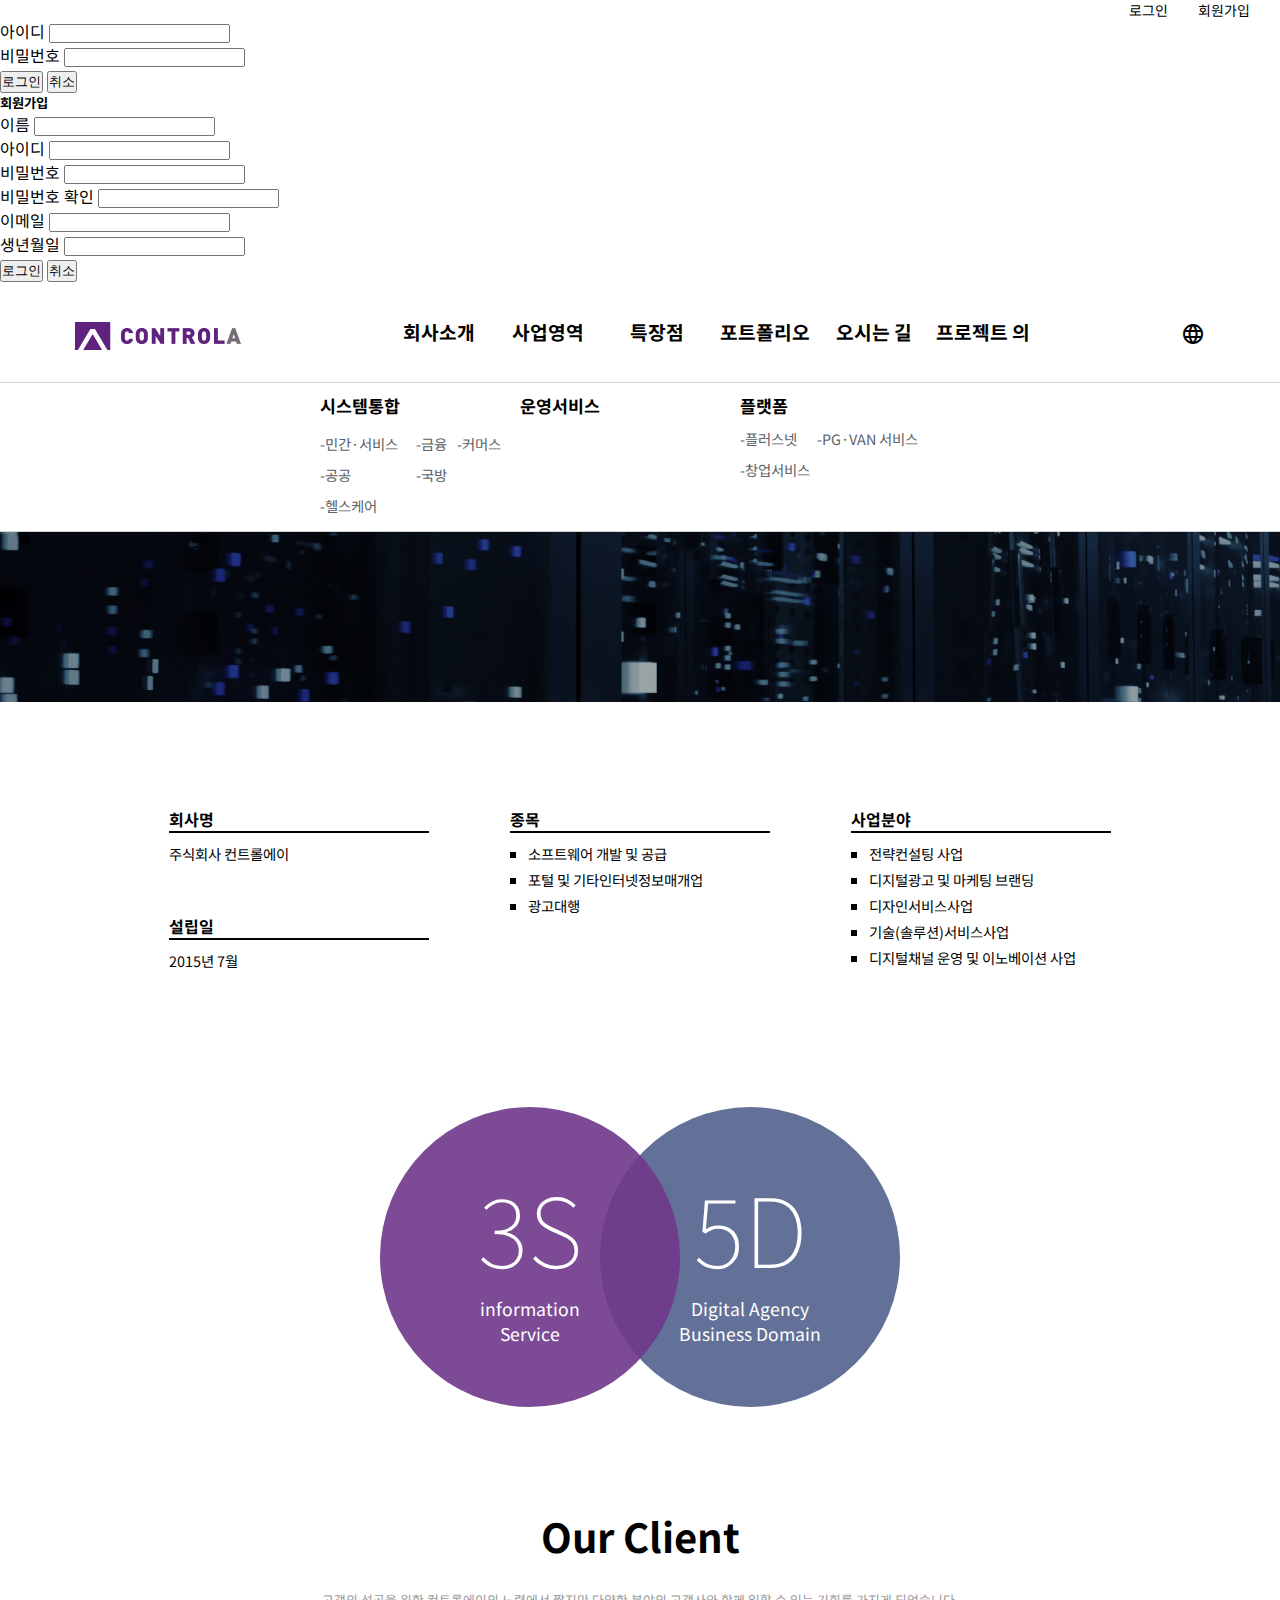
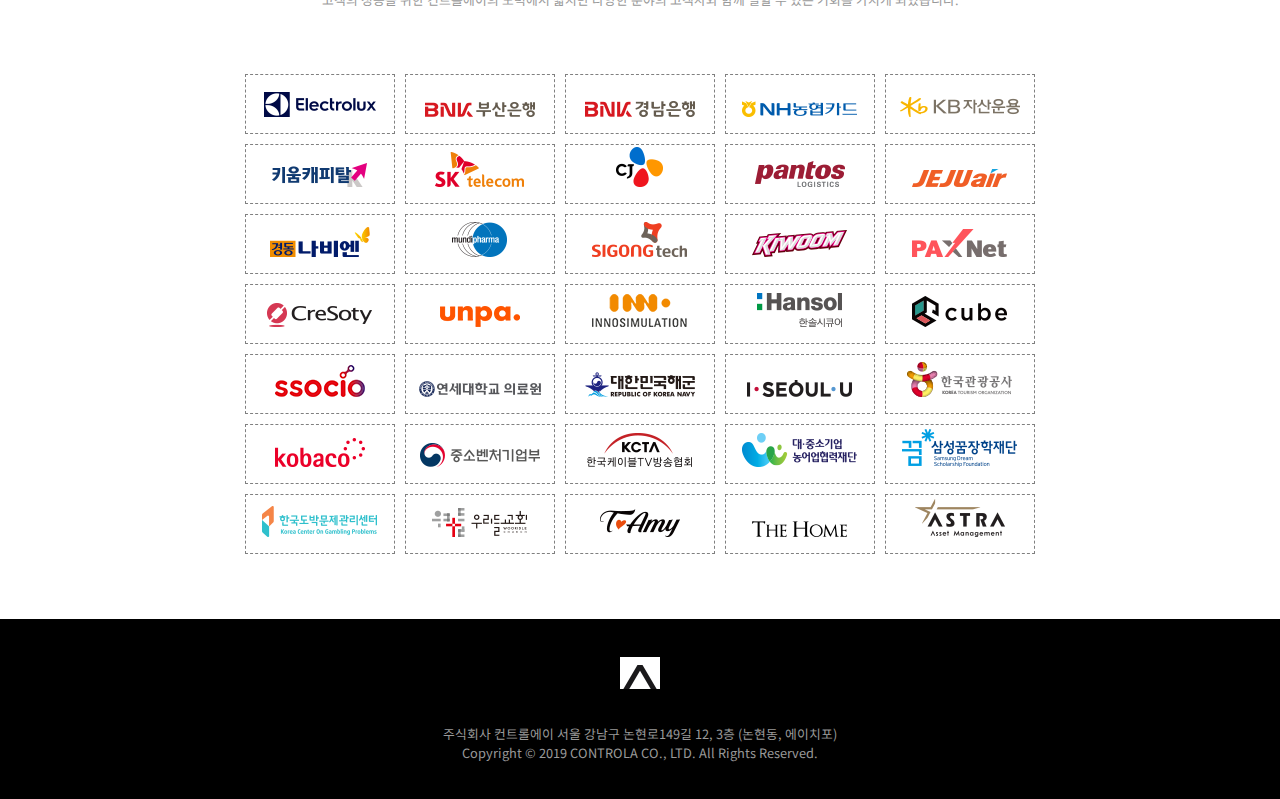
==== commit 90d052e8: "페이지 전체 수정" ====
--- a/company.html
+++ b/company.html
@@ -4,100 +4,155 @@
     <meta charset="UTF-8">
     <title>회사소개 > 컨트롤에이, CONTROLA</title>
     <link rel="icon" href="x" type="image/x-icon">
+    <script src="https://cdn.jsdelivr.net/npm/jquery@3.5.1/dist/jquery.slim.min.js" integrity="sha384-DfXdz2htPH0lsSSs5nCTpuj/zy4C+OGpamoFVy38MVBnE+IbbVYUew+OrCXaRkfj" crossorigin="anonymous"></script>
+    <script src="https://cdn.jsdelivr.net/npm/bootstrap@4.6.2/dist/js/bootstrap.bundle.min.js" integrity="sha384-Fy6S3B9q64WdZWQUiU+q4/2Lc9npb8tCaSX9FK7E8HnRr0Jz8D6OP9dO5Vg3Q9ct" crossorigin="anonymous"></script>
+    <link rel="stylesheet" href="https://cdn.jsdelivr.net/npm/bootstrap@4.6.2/dist/css/bootstrap.min.css" integrity="sha384-xOolHFLEh07PJGoPkLv1IbcEPTNtaed2xpHsD9ESMhqIYd0nLMwNLD69Npy4HI+N" crossorigin="anonymous">
+    <link rel="stylesheet" href="https://fonts.googleapis.com/css2?family=Material+Symbols+Outlined:opsz,wght,FILL,GRAD@24,400,0,0" />
+    <link href="https://fonts.googleapis.com/css2?family=Noto+Sans+KR&display=swap" rel="stylesheet">
+    <link rel="preconnect" href="https://fonts.googleapis.com">
+    <link rel="preconnect" href="https://fonts.gstatic.com" crossorigin>
     <link rel="stylesheet" href="css/company.css">
-    <link rel="stylesheet" href="https://fonts.googleapis.com/css2?family=Material+Symbols+Outlined:opsz,wght,FILL,GRAD@24,400,0,0" />
-    <script src="https://code.jquery.com/jquery-3.2.1.slim.min.js" integrity="sha384-KJ3o2DKtIkvYIK3UENzmM7KCkRr/rE9/Qpg6aAZGJwFDMVNA/GpGFF93hXpG5KkN" crossorigin="anonymous"></script>
 </head>
 <body>
 <div id="wrapper">
+    <div id="loginFormBox">
+        <div id="loginForm">
+            <span data-toggle="modal" data-target="#login">로그인</span>
+            <span data-toggle="modal" data-target="#signUp">회원가입</span>
+        </div>
+    </div>
+    <div class="modal fade" id="login" tabindex="-1" aria-labelledby="exampleModalLabel" aria-hidden="true">
+        <div class="modal-dialog modal-dialog-scrollable">
+            <div class="modal-content">
+                <div class="modal-header">
+                    <h5 class="modal-title" id="exampleModalLabel">로그인</h5>
+                    <button type="button" class="close" data-dismiss="modal" aria-label="Close">
+                        <span aria-hidden="true">&times;</span>
+                    </button>
+                </div>
+                <div class="modal-body">
+                    <form>
+                        <div class="form-group">
+                            <label for="id" class="col-form-label">아이디</label>
+                            <input type="text" class="form-control" id="id">
+                        </div>
+                        <div class="form-group">
+                            <label for="pw" class="col-form-label">비밀번호</label>
+                            <input type="password" class="form-control" id="pw">
+                        </div>
+                    </form>
+                </div>
+                <div class="modal-footer">
+                    <button type="submit" class="btn btn-info">로그인</button>
+                    <button type="button" class="btn btn-warning" data-dismiss="modal">취소</button>
+                </div>
+            </div>
+        </div>
+    </div><!--로그인-->
+    <div class="modal fade" id="signUp" tabindex="-1" aria-labelledby="exampleModalLabel" aria-hidden="true">
+        <div class="modal-dialog">
+            <div class="modal-content">
+                <div class="modal-header">
+                    <h5 class="modal-title" id="exampleModalLabel1">회원가입</h5>
+                    <button type="button" class="close" data-dismiss="modal" aria-label="Close">
+                        <span aria-hidden="true">&times;</span>
+                    </button>
+                </div>
+                <div class="modal-body">
+                    <form>
+                        <div class="form-group">
+                            <label for="s_name" class="col-form-label">이름</label>
+                            <input type="text" class="form-control" id="s_name">
+                        </div>
+                        <div class="form-group">
+                            <label for="s_id" class="col-form-label">아이디</label>
+                            <input type="text" class="form-control" id="s_id">
+                        </div>
+                        <div class="form-group">
+                            <label for="s_pw" class="col-form-label">비밀번호</label>
+                            <input type="password" class="form-control" id="s_pw">
+                        </div>
+                        <div class="form-group">
+                            <label for="s_checkPW" class="col-form-label">비밀번호 확인</label>
+                            <input type="password" class="form-control" id="s_checkPW">
+                        </div>
+                        <div class="form-group">
+                            <label for="s_email" class="col-form-label">이메일</label>
+                            <input type="email" class="form-control" id="s_email">
+                        </div>
+                        <div class="form-group">
+                            <label for="s_birth" class="col-form-label">생년월일</label>
+                            <input type="password" class="form-control" id="s_birth">
+                        </div>
+                    </form>
+                </div>
+                <div class="modal-footer">
+                    <button type="submit" class="btn btn-info">로그인</button>
+                    <button type="button" class="btn btn-warning" data-dismiss="modal">취소</button>
+                </div>
+            </div>
+        </div>
+    </div><!--회원가입-->
     <!--------------------------------데스크탑네비-------------------------------------->
     <header>
         <nav id="topGnb">
             <a href="index.html">
                 <img src="img/logo_color.png" width="166px" height="28px" alt="">
             </a>
-            <ul>
-                <li><a href="">회사소개</a></li>
-                <li><a href="#">사업영역</a></li>
-                <li><a href="method.html">특장점</a></li>
-                <li><a href="work_list.html">포트폴리오</a></li>
-                <li><a href="contactus.html">오시는 길</a></li>
-                <li><a href="#">프로젝트 의뢰</a></li>
-            </ul>
+            <div id="nav_list">
+                <ul id="topGnbMenu">
+                    <li><a href="#">회사소개</a></li>
+                    <li><a href="#">사업영역</a></li>
+                    <li><a href="method.html">특장점</a></li>
+                    <li><a href="work_list.html">포트폴리오</a></li>
+                    <li><a href="contactus.html">오시는 길</a></li>
+                    <li><a href="request.html">프로젝트 의뢰</a></li>
+                </ul>
+            </div>
             <span class="material-symbols-outlined" id="language">language</span>
             <span class="material-symbols-outlined" id="hamburger">menu</span>
+            <!--------------------------------데스크탑서브메뉴-------------------------------------->
+            <nav id="subMenu">
+                <ul class="subList">
+                    <li><a href="company.html">회사소개</a></li>
+                    <li><a href="">주요 서비스</a></li>
+                </ul>
+            </nav>
+            <nav id="subMenu2">
+                <div id="subMenu2_firstBox">
+                    <div id="subMenu2_textBox">
+                        <p>시스템통합</p>
+                    </div>
+                    <div class="subMenu2_menu">
+                        <ul class="px-0">
+                            <li><a href="">-민간·서비스</a></li>
+                            <li><a href="">-공공</a></li>
+                            <li><a href="">-헬스케어</a></li>
+                        </ul>
+                    </div>
+                    <div class="subMenu2_menu">
+                        <ul>
+                            <li><a href="">-금융</a></li>
+                            <li><a href="">-커머스</a></li>
+                            <li><a href="">-국방</a></li>
+                        </ul>
+                    </div>
+                </div>
+                <div>
+                    <p>운영서비스</p>
+                </div>
+                <div>
+                    <p>플랫폼</p>
+                    <ul class="px-0">
+                        <li><a href="">-플러스넷</a></li>
+                        <li><a href="" id="subMenu2_lastTxt">-PG·VAN 서비스</a></li>
+                        <li><a href="">-창업서비스</a></li>
+                    </ul>
+                </div>
+            </nav>
         </nav>
-        <!--------------------------------데스크탑서브메뉴-------------------------------------->
-        <nav id="subMenu">
-            <ul class="subList">
-                <li>
-                    <a href="company.html">
-                        회사소개
-                    </a>
-                </li>
-                <li>
-                    <a href="">
-                        주요 서비스
-                    </a>
-                </li>
-            </ul>
-        </nav>
-        <nav id="subMenu2">
-            <div id="subMenu2_firstBox">
-                <div id="subMenu2_textBox">
-                    <p>시스템통합</p>
-                </div>
-                <div class="subMenu2_menu">
-                    <ul>
-                        <li>
-                            <a href="">-민간·서비스</a>
-                        </li>
-                        <li>
-                            <a href="">-공공</a>
-                        </li>
-                        <li>
-                            <a href="">-헬스케어</a>
-                        </li>
-                    </ul>
-                </div>
-                <div class="subMenu2_menu">
-                    <ul>
-                        <li>
-                            <a href="">-금융</a>
-                        </li>
-                        <li>
-                            <a href="">-커머스</a>
-                        </li>
-                        <li>
-                            <a href="">-국방</a>
-                        </li>
-                    </ul>
-                </div>
-            </div>
-            <div>
-                <p>운영서비스</p>
-            </div>
-            <div>
-                <p>플랫폼</p>
-                <ul>
-                    <li>
-                        <a href="">-플러스넷</a>
-                    </li>
-                    <li>
-                        <a href="" id="subMenu2_lastTxt">-PG·VAN 서비스</a>
-                    </li>
-                    <li>
-                        <a href="">-창업서비스</a>
-                    </li>
-                </ul>
-            </div>
-        </nav>
-        <!--------------------------------타이틀-------------------------------------->
-        <div id="title">
-            <h1>Company Info</h1>
-        </div>
     </header>
-    <!--------------------------------모바일네비-------------------------------------->
+    <!--------------------------------모바일 메뉴-------------------------------------->
     <nav class="mobileGnb">
         <div id="mobileTop">
             <a href="index.html">
@@ -107,45 +162,42 @@
         </div>
         <ul class="mobileMenu">
             <li>
-                <a href="">회사소개</a>
+                <a href="#">회사소개</a>
                 <span class="material-symbols-outlined moreBtn1">expand_more</span>
                 <span class="material-symbols-outlined lessBtn1">expand_less</span>
             </li>
-            <div id="subM1">
+            <li id="subM1">
                 <ul>
-                    <li>
-                        <a href="company.html">회사소개</a>
-                    </li>
-                    <li>
-                        <a href="">주요 서비스</a>
-                    </li>
+                    <li><a href="company.html">회사소개</a></li>
+                    <li><a href="">주요 서비스</a></li>
                 </ul>
-            </div>
+            </li>
             <li>
                 <a href="#">사업영역</a>
                 <span class="material-symbols-outlined moreBtn2">expand_more</span>
                 <span class="material-symbols-outlined lessBtn2">expand_less</span>
             </li>
-            <div id="subM2">
+            <li id="subM2">
                 <ul>
                     <li>플랫폼</li>
-                    <li>
-                        <a href="">- 플러스넷</a>
-                    </li>
-                    <li>
-                        <a href="">- 창업서비스</a>
-                    </li>
-                    <li>
-                        <a href="">- PGᆞVAN 서비스</a>
-                    </li>
+                    <li><a href="">- 플러스넷</a></li>
+                    <li><a href="">- 창업서비스</a></li>
+                    <li><a href="">- PGᆞVAN 서비스</a></li>
                 </ul>
-            </div>
+            </li>
             <li><a href="method.html">특장점</a></li>
             <li><a href="work_list.html">포트폴리오</a></li>
             <li><a href="contactus.html">오시는 길</a></li>
-            <li><a href="#">프로젝트 의뢰</a></li>
+            <li><a href="request.html">프로젝트 의뢰</a></li>
         </ul>
     </nav>
+    <!--------------------------------title-------------------------------------->
+    <div id="title_box">
+        <h1>
+            <span>회사소개</span>
+        </h1>
+        <img src="title/bg_visual_company.jpg" alt="" class="">
+    </div>
     <!--------------------------------section1-------------------------------------->
     <section id="section1">
         <div class="textBox">
@@ -344,10 +396,6 @@
 </div>
 <script>
     $(function (){
-        let mbMenu=$(".mobileGnb")
-        let closeBtn=$(".close")
-        let hamburgerBtn=$("#hamburger");
-        let topGnb=$("#topGnb");
         let moreBtn1=$(".moreBtn1");
         let lessBtn1=$(".lessBtn1");
         let moreBtn2=$(".moreBtn2");
@@ -393,24 +441,29 @@
             subMenu.hide();
         })
         /********************모바일 메뉴 활성화 및 비활성화********************/
+        /********************모바일 메뉴 활성화 및 비활성화********************/
+        let mbMenu=$(".mobileGnb")
+        let closeBtn=$(".close")
+        let hamburgerBtn=$("#hamburger");
+        let login=$("#loginFormBox");
+
         mbMenu.hide();
         closeBtn.hide();
 
         hamburgerBtn.click(function (){
             $("body").addClass("hidden");
-            topGnb.hide();
+            login.hide();
+            hamburgerBtn.hide();
+            header.hide();
             mbMenu.show();
-            hamburgerBtn.hide();
             closeBtn.show();
-            header.hide();
         })
         closeBtn.click(function (){
-            topGnb.css("background-color","")
             $("body").removeClass("hidden");
             mbMenu.hide();
             closeBtn.hide();
+            login.show();
             hamburgerBtn.show();
-            topGnb.show();
             header.show();
         })
         /********************모바일 서브 메뉴1********************/
--- a/css/company.css
+++ b/css/company.css
@@ -4,68 +4,89 @@
     box-sizing: border-box;
 }
 .material-symbols-outlined .arrow2 {
-    /*color: white;*/
-    font-variation-settings: 'FILL' 0,
-    'wght' 400,
-    'GRAD' 0,
-    'opsz' 24
-}
-.material-symbols-outlined .arrow2 {
     color: white;
+    font-variation-settings:
+            'FILL' 0,
+            'wght' 400,
+            'GRAD' 0,
+            'opsz' 24
 }
 .hidden {
     overflow: hidden;
 }
 html, body {
+    font-family: 'Noto Sans KR', sans-serif;
+}
+#wrapper {
     width: 100%;
     height: 100%;
-    /*background-color: #5B6168;*/
-}
-#wrapper {
-    width: 100%;
-    height: 100%;
 }
 header {
     width: 100%;
-    height: 250px;
+    height: 100px;
     box-sizing: border-box;
     overflow: hidden;
     display: flex;
     position: relative;
+    margin: 0 auto;
     /*  border: 1px solid red;*/
 }
 #subMenu2 {
     display: none;
 }
+.po{
+    cursor: pointer;
+}
+/*********************************로그인*********************************/
+#loginFormBox{
+    width: 100%;
+    height: 20px;
+    display: flex;
+    justify-content: center;
+    position: absolute;
+}
+#loginFormBox #loginForm{
+    width: 100%;
+    height: 20px;
+    position: fixed;
+    z-index: 9999;
+    display: flex;
+    justify-content: right;
+    background-color: white;
+}
+#loginFormBox #loginForm span{
+    margin-right: 30px;
+    cursor: pointer;
+    font-size: 14px;
+}
 /**********************상단 네비**********************/
 #topGnb {
     width: 100%;
     height: 100px;
-    z-index: 9;
-    position: relative;
+    z-index: 999;
+    /*position: relative;*/
     display: flex;
     justify-content: space-around;
     box-sizing: border-box;
-    /*border: 1px solid red;*/
-}
-#topGnb:hover {
     background-color: white;
-    color: #1A191B;
-    transition: background-color 0.5s;
+    position: fixed;
+}
+#topGnb #nav_list{
+    width: 50%;
 }
 #topGnb #language,
 #topGnb #hamburger {
     color: black;
     cursor: pointer;
 }
-#topGnb ul {
-    width: 80%;
+#topGnb #topGnbMenu {
+    width: 100%;
     display: flex;
     justify-content: space-between;
     box-sizing: border-box;
     padding: 0;
 }
-#topGnb ul li {
+#topGnb #topGnbMenu li {
     width: 15%;
     float: left;
     list-style: none;
@@ -73,10 +94,8 @@
     height: 100px;
     line-height: 100px;
     position: relative;
-    left: -40px;
-    /*margin-right: -30px;*/
-}
-#topGnb ul li a::after {
+}
+#topGnb #topGnbMenu li a::after {
     content: "";
     width: 0;
     position: absolute;
@@ -87,15 +106,15 @@
     transition: width 0.5s;
     margin: 0 auto;
 }
-#topGnb ul li:hover a::after {
-    width: 50%;
+#topGnb #topGnbMenu li:hover a::after {
+    width: 80%;
     background-color: purple;
 }
-#topGnb ul li:hover a {
+#topGnb #topGnbMenu li:hover a {
     color: purple;
     transition: color 0.5s;
 }
-#topGnb ul li a {
+#topGnb #topGnbMenu li a {
     text-decoration: none;
     color: black;
     font-weight: bolder;
@@ -120,6 +139,8 @@
     margin-top: 100px;
     z-index: 99999 !important;
     background-color: white;
+    border-top: 1px solid lightgrey;
+    border-bottom: 1px solid lightgrey;
     box-sizing: border-box;
     transition: background-color 0.5s;
     display: none;
@@ -132,7 +153,6 @@
     transition: background-color 0.5s;
     justify-content: center;
     align-items: center;
-    border-top: 1px solid lightgrey;
     position: relative;
     z-index: 9;
     box-sizing: border-box;
@@ -180,6 +200,7 @@
     background-color: white;
     font-size: 0.9em;
     border-top: 1px solid lightgrey;
+    border-bottom: 1px solid lightgrey;
     box-sizing: border-box;
 }
 #subMenu2 #subMenu2_lastTxt{
@@ -208,9 +229,10 @@
     margin: 10px 0 10px 0;
 }
 #subMenu2 #subMenu2_firstBox .subMenu2_menu{
-    width: 50%;
-    height: 100%;
+    width: 48%;
+    height: 85px;
     float: left;
+    /*border: 1px solid black;*/
 }
 #subMenu2 ul li{
     position: relative;
@@ -239,7 +261,7 @@
     width: 100%;
     height: 100%;
     background-color: white;
-    margin-left: 30px;
+    z-index: 10;
 }
 .mobileGnb #mobileTop{
     /*z-index: 200;*/
@@ -251,20 +273,20 @@
     cursor: pointer;
     scale: 1.3;
 }
-.mobileMenu li{
-    margin-top: 20px;
-    font-size: 1em;
+.mobileGnb .mobileMenu li{
+    margin: 20px 0 0 30px;
+    font-size: 1.3em;
     font-weight: bolder;
 }
-.mobileMenu li a{
-    color: #60227E;
+.mobileGnb .mobileMenu li a{
+    color: black;
     text-decoration: none;
-    font-size: 1.3em;
-}
-.mobileMenu #subM1 li a{
+    /*font-size: 1.3em;*/
+}
+.mobileGnb .mobileMenu #subM1 li a{
     color: black;
 }
-.mobileMenu #subM2 li a{
+.mobileGnb .mobileMenu #subM2 li a{
     color: #5B6168;
 }
 .mobileMenu #subM1 li a:hover,
@@ -278,7 +300,7 @@
 .lessBtn2{
     display: flex;
     position: absolute;
-    left:80%;
+    left:88%;
     cursor: pointer;
     z-index: 9;
 }
@@ -295,7 +317,7 @@
     position: relative;
     left: -20px;
     list-style: none;
-    font-size: 0.8em;
+    font-size: 1em;
 }
 .mobileGnb .mobileMenu #subM2{
     width: 100%;
@@ -315,18 +337,22 @@
 .mobileGnb .mobileMenu #subM2 li:nth-of-type(2),
 .mobileGnb .mobileMenu #subM2 li:nth-of-type(3),
 .mobileGnb .mobileMenu #subM2 li:nth-of-type(4){
-    font-size: 0.7em;
-}
-/**********************title**********************/
-#title {
-    width: 100%;
-    /*height: 50px;*/
-    position: absolute;
-    text-align: center;
-    font-size: 2.1em;
-    /*border: 1px solid red;*/
-    margin:120px auto;
-    /*display: none;*/
+    font-size: 1em;
+}
+/**********************titleBox**********************/
+#title_box{
+    width: 100%;
+    height: auto;
+    overflow: hidden;
+}
+#title_box h1 span{
+    position: absolute;
+    color: white;
+    left: 50%;
+    margin-left: -100px;
+    top: 230px;
+    font-size: 48px;
+    font-weight: bolder;
 }
 /**********************section1**********************/
 #section1{
@@ -335,7 +361,7 @@
     justify-content: space-around;
     width: 80%;
     height: 200px;
-    margin: 80px auto;
+    margin: 100px auto;
 }
 #section1 .textBox{
     /*display: none;*/
@@ -365,7 +391,7 @@
     width: 500px;
     height: 320px;
     /*border: 1px solid red;*/
-    margin-top: -160px;
+    margin-top: -80px;
 }
 #section1 #section1_mobile div{
     float: left;
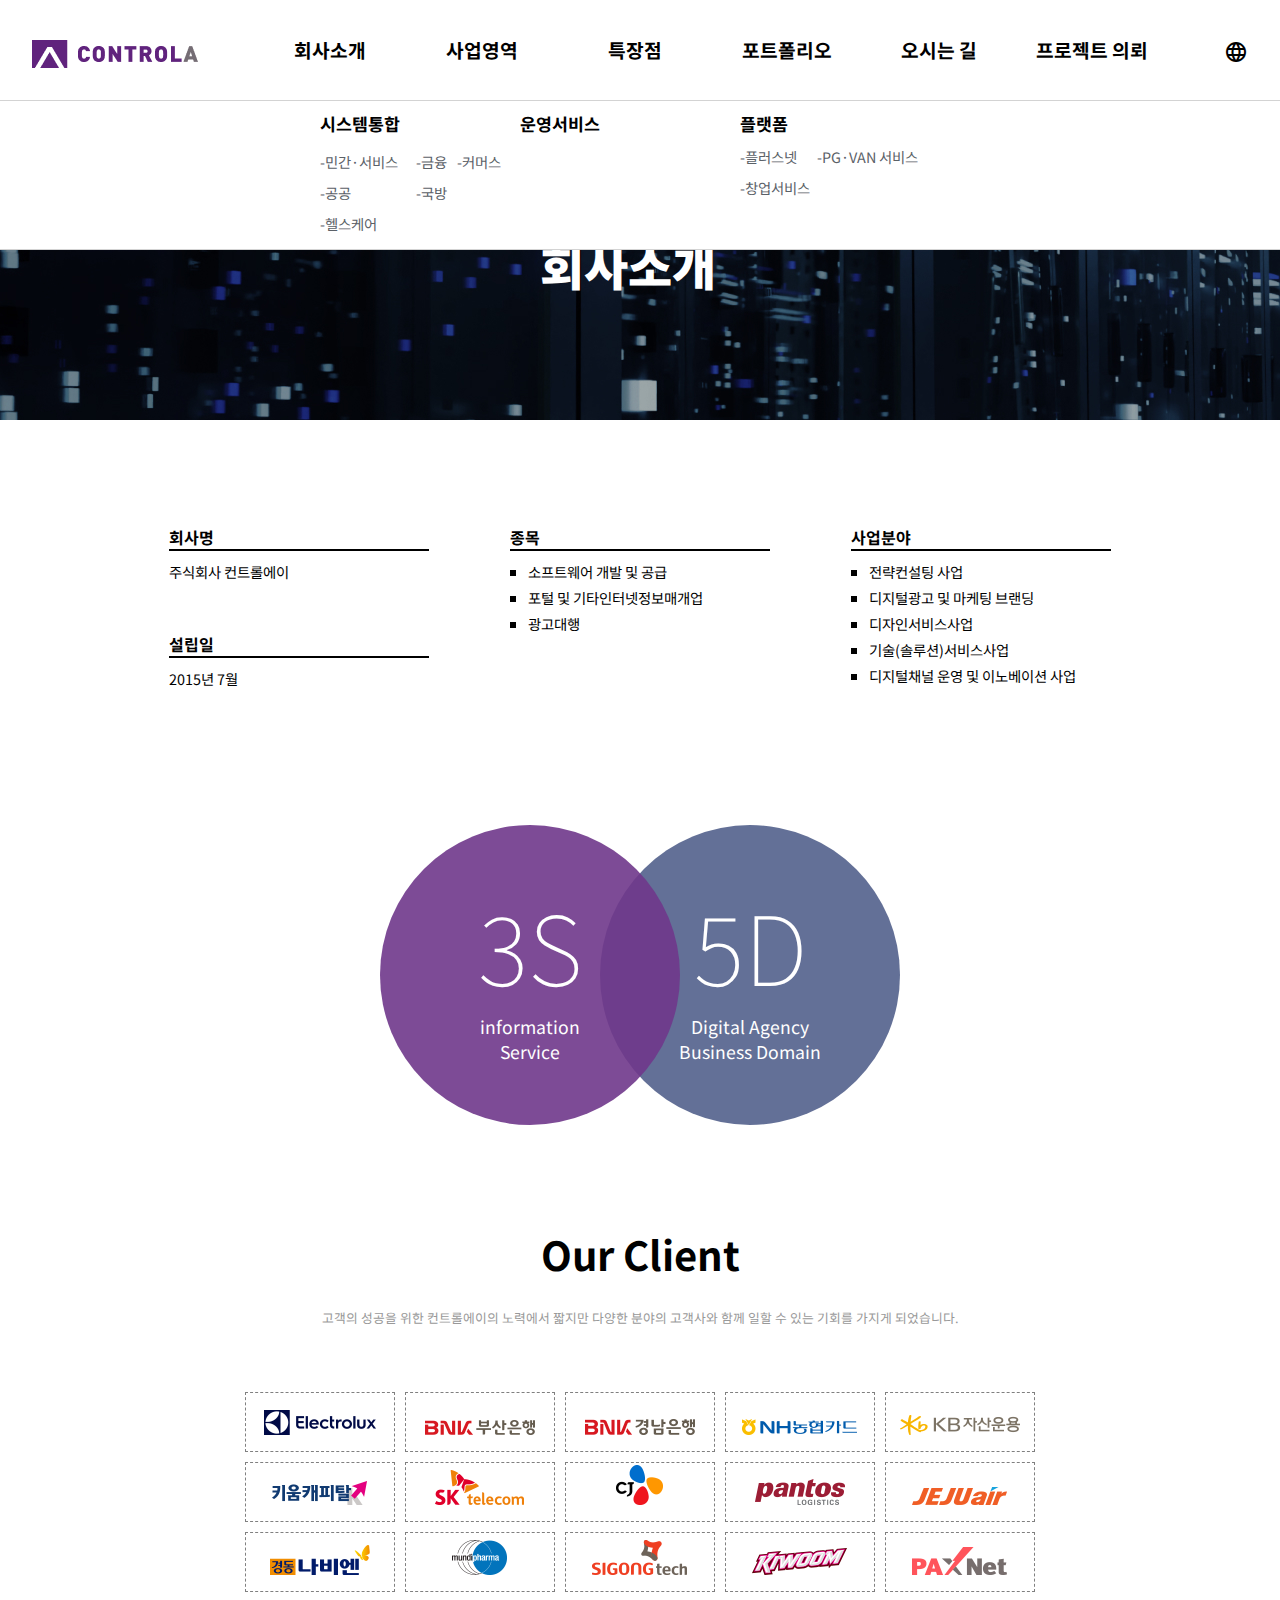
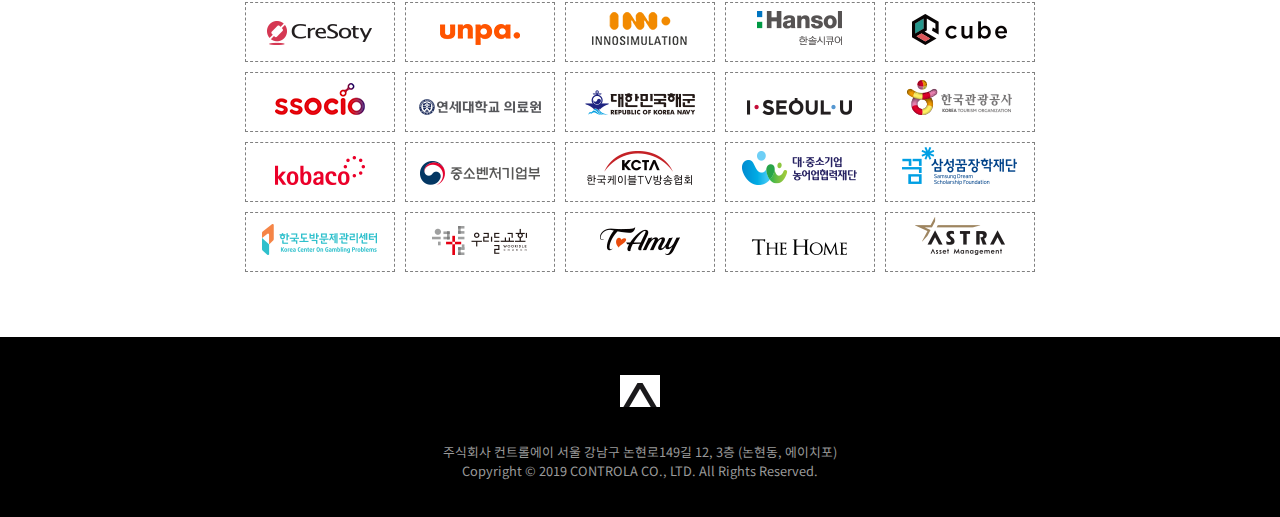
==== commit bf68edbd: "test" ====
--- a/company.html
+++ b/company.html
@@ -3,96 +3,16 @@
 <head>
     <meta charset="UTF-8">
     <title>회사소개 > 컨트롤에이, CONTROLA</title>
-    <link rel="icon" href="x" type="image/x-icon">
     <script src="https://cdn.jsdelivr.net/npm/jquery@3.5.1/dist/jquery.slim.min.js" integrity="sha384-DfXdz2htPH0lsSSs5nCTpuj/zy4C+OGpamoFVy38MVBnE+IbbVYUew+OrCXaRkfj" crossorigin="anonymous"></script>
-    <script src="https://cdn.jsdelivr.net/npm/bootstrap@4.6.2/dist/js/bootstrap.bundle.min.js" integrity="sha384-Fy6S3B9q64WdZWQUiU+q4/2Lc9npb8tCaSX9FK7E8HnRr0Jz8D6OP9dO5Vg3Q9ct" crossorigin="anonymous"></script>
-    <link rel="stylesheet" href="https://cdn.jsdelivr.net/npm/bootstrap@4.6.2/dist/css/bootstrap.min.css" integrity="sha384-xOolHFLEh07PJGoPkLv1IbcEPTNtaed2xpHsD9ESMhqIYd0nLMwNLD69Npy4HI+N" crossorigin="anonymous">
     <link rel="stylesheet" href="https://fonts.googleapis.com/css2?family=Material+Symbols+Outlined:opsz,wght,FILL,GRAD@24,400,0,0" />
     <link href="https://fonts.googleapis.com/css2?family=Noto+Sans+KR&display=swap" rel="stylesheet">
     <link rel="preconnect" href="https://fonts.googleapis.com">
     <link rel="preconnect" href="https://fonts.gstatic.com" crossorigin>
     <link rel="stylesheet" href="css/company.css">
+    <script src="js/company.js"></script>
 </head>
 <body>
 <div id="wrapper">
-    <div id="loginFormBox">
-        <div id="loginForm">
-            <span data-toggle="modal" data-target="#login">로그인</span>
-            <span data-toggle="modal" data-target="#signUp">회원가입</span>
-        </div>
-    </div>
-    <div class="modal fade" id="login" tabindex="-1" aria-labelledby="exampleModalLabel" aria-hidden="true">
-        <div class="modal-dialog modal-dialog-scrollable">
-            <div class="modal-content">
-                <div class="modal-header">
-                    <h5 class="modal-title" id="exampleModalLabel">로그인</h5>
-                    <button type="button" class="close" data-dismiss="modal" aria-label="Close">
-                        <span aria-hidden="true">&times;</span>
-                    </button>
-                </div>
-                <div class="modal-body">
-                    <form>
-                        <div class="form-group">
-                            <label for="id" class="col-form-label">아이디</label>
-                            <input type="text" class="form-control" id="id">
-                        </div>
-                        <div class="form-group">
-                            <label for="pw" class="col-form-label">비밀번호</label>
-                            <input type="password" class="form-control" id="pw">
-                        </div>
-                    </form>
-                </div>
-                <div class="modal-footer">
-                    <button type="submit" class="btn btn-info">로그인</button>
-                    <button type="button" class="btn btn-warning" data-dismiss="modal">취소</button>
-                </div>
-            </div>
-        </div>
-    </div><!--로그인-->
-    <div class="modal fade" id="signUp" tabindex="-1" aria-labelledby="exampleModalLabel" aria-hidden="true">
-        <div class="modal-dialog">
-            <div class="modal-content">
-                <div class="modal-header">
-                    <h5 class="modal-title" id="exampleModalLabel1">회원가입</h5>
-                    <button type="button" class="close" data-dismiss="modal" aria-label="Close">
-                        <span aria-hidden="true">&times;</span>
-                    </button>
-                </div>
-                <div class="modal-body">
-                    <form>
-                        <div class="form-group">
-                            <label for="s_name" class="col-form-label">이름</label>
-                            <input type="text" class="form-control" id="s_name">
-                        </div>
-                        <div class="form-group">
-                            <label for="s_id" class="col-form-label">아이디</label>
-                            <input type="text" class="form-control" id="s_id">
-                        </div>
-                        <div class="form-group">
-                            <label for="s_pw" class="col-form-label">비밀번호</label>
-                            <input type="password" class="form-control" id="s_pw">
-                        </div>
-                        <div class="form-group">
-                            <label for="s_checkPW" class="col-form-label">비밀번호 확인</label>
-                            <input type="password" class="form-control" id="s_checkPW">
-                        </div>
-                        <div class="form-group">
-                            <label for="s_email" class="col-form-label">이메일</label>
-                            <input type="email" class="form-control" id="s_email">
-                        </div>
-                        <div class="form-group">
-                            <label for="s_birth" class="col-form-label">생년월일</label>
-                            <input type="password" class="form-control" id="s_birth">
-                        </div>
-                    </form>
-                </div>
-                <div class="modal-footer">
-                    <button type="submit" class="btn btn-info">로그인</button>
-                    <button type="button" class="btn btn-warning" data-dismiss="modal">취소</button>
-                </div>
-            </div>
-        </div>
-    </div><!--회원가입-->
     <!--------------------------------데스크탑네비-------------------------------------->
     <header>
         <nav id="topGnb">
@@ -109,13 +29,13 @@
                     <li><a href="request.html">프로젝트 의뢰</a></li>
                 </ul>
             </div>
-            <span class="material-symbols-outlined" id="language">language</span>
+            <span class="material-symbols-outlined disabled" id="language">language</span>
             <span class="material-symbols-outlined" id="hamburger">menu</span>
             <!--------------------------------데스크탑서브메뉴-------------------------------------->
             <nav id="subMenu">
                 <ul class="subList">
                     <li><a href="company.html">회사소개</a></li>
-                    <li><a href="">주요 서비스</a></li>
+                    <li><a href="" class="disabled">주요 서비스</a></li>
                 </ul>
             </nav>
             <nav id="subMenu2">
@@ -125,16 +45,16 @@
                     </div>
                     <div class="subMenu2_menu">
                         <ul class="px-0">
-                            <li><a href="">-민간·서비스</a></li>
-                            <li><a href="">-공공</a></li>
-                            <li><a href="">-헬스케어</a></li>
+                            <li><a href="" class="disabled">-민간·서비스</a></li>
+                            <li><a href="" class="disabled">-공공</a></li>
+                            <li><a href="" class="disabled">-헬스케어</a></li>
                         </ul>
                     </div>
                     <div class="subMenu2_menu">
                         <ul>
-                            <li><a href="">-금융</a></li>
-                            <li><a href="">-커머스</a></li>
-                            <li><a href="">-국방</a></li>
+                            <li><a href="" class="disabled">-금융</a></li>
+                            <li><a href="" class="disabled">-커머스</a></li>
+                            <li><a href="" class="disabled">-국방</a></li>
                         </ul>
                     </div>
                 </div>
@@ -144,9 +64,9 @@
                 <div>
                     <p>플랫폼</p>
                     <ul class="px-0">
-                        <li><a href="">-플러스넷</a></li>
-                        <li><a href="" id="subMenu2_lastTxt">-PG·VAN 서비스</a></li>
-                        <li><a href="">-창업서비스</a></li>
+                        <li><a href="" class="disabled">-플러스넷</a></li>
+                        <li><a href="" id="subMenu2_lastTxt" class="disabled">-PG·VAN 서비스</a></li>
+                        <li><a href="" class="disabled">-창업서비스</a></li>
                     </ul>
                 </div>
             </nav>
@@ -169,20 +89,20 @@
             <li id="subM1">
                 <ul>
                     <li><a href="company.html">회사소개</a></li>
-                    <li><a href="">주요 서비스</a></li>
+                    <li><a href="" class="disabled">주요 서비스</a></li>
                 </ul>
             </li>
             <li>
-                <a href="#">사업영역</a>
+                <a href="#" class="disabled">사업영역</a>
                 <span class="material-symbols-outlined moreBtn2">expand_more</span>
                 <span class="material-symbols-outlined lessBtn2">expand_less</span>
             </li>
             <li id="subM2">
                 <ul>
                     <li>플랫폼</li>
-                    <li><a href="">- 플러스넷</a></li>
-                    <li><a href="">- 창업서비스</a></li>
-                    <li><a href="">- PGᆞVAN 서비스</a></li>
+                    <li><a href="" class="disabled">- 플러스넷</a></li>
+                    <li><a href="" class="disabled">- 창업서비스</a></li>
+                    <li><a href="" class="disabled">- PGᆞVAN 서비스</a></li>
                 </ul>
             </li>
             <li><a href="method.html">특장점</a></li>
@@ -387,114 +307,16 @@
     </section>
     <!--------------------------------footer-------------------------------------->
     <footer id="footer">
-        <div>
+        <div id="footerBox">
             <img src="img/footer_logo_on.png" alt="">
-            <p>주식회사 컨트롤에이 서울 강남구 논현로149길 12, 3층 (논현동, 에이치포)</p>
-            <p>Copyright &copy; 2019 CONTROLA CO., LTD. All Rights Reserved.</p>
+            <div>
+                <p>주식회사 컨트롤에이 서울 강남구 논현로149길 12, 3층 (논현동, 에이치포)</p>
+                <p>
+                    Copyright &copy; 2019 CONTROLA CO., LTD. All Rights Reserved.
+                </p>
+            </div>
         </div>
     </footer>
 </div>
-<script>
-    $(function (){
-        let moreBtn1=$(".moreBtn1");
-        let lessBtn1=$(".lessBtn1");
-        let moreBtn2=$(".moreBtn2");
-        let lessBtn2=$(".lessBtn2");
-        let subM1=$("#subM1");
-        let subM2=$("#subM2");
-        let header=$("header");
-        let subMenu=$("#subMenu");
-        let subMenu2=$("#subMenu2");
-        let navLi=$("#topGnb li a");
-        /********************topGnb 활성화 및 비활성화********************/
-
-        subMenu.hide();
-        subMenu2.hide();
-        navLi.eq(0).hover(function (){
-            // subList1.show();
-            subMenu.show();
-            subMenu2.hide();
-        });subMenu.mouseleave(function (){
-            subMenu.hide();
-        });
-        navLi.eq(1).hover(function (){
-            subMenu2.show();
-            subMenu.hide();
-        });subMenu2.mouseleave(function (){
-            subMenu2.hide();
-        });
-
-        navLi.eq(2).hover(function (){
-            subMenu2.hide();
-            subMenu.hide();
-        })
-        navLi.eq(3).hover(function (){
-            subMenu2.hide();
-            subMenu.hide();
-        })
-        navLi.eq(4).hover(function (){
-            subMenu2.hide();
-            subMenu.hide();
-        })
-        navLi.eq(5).hover(function (){
-            subMenu2.hide();
-            subMenu.hide();
-        })
-        /********************모바일 메뉴 활성화 및 비활성화********************/
-        /********************모바일 메뉴 활성화 및 비활성화********************/
-        let mbMenu=$(".mobileGnb")
-        let closeBtn=$(".close")
-        let hamburgerBtn=$("#hamburger");
-        let login=$("#loginFormBox");
-
-        mbMenu.hide();
-        closeBtn.hide();
-
-        hamburgerBtn.click(function (){
-            $("body").addClass("hidden");
-            login.hide();
-            hamburgerBtn.hide();
-            header.hide();
-            mbMenu.show();
-            closeBtn.show();
-        })
-        closeBtn.click(function (){
-            $("body").removeClass("hidden");
-            mbMenu.hide();
-            closeBtn.hide();
-            login.show();
-            hamburgerBtn.show();
-            header.show();
-        })
-        /********************모바일 서브 메뉴1********************/
-        lessBtn1.hide();
-        subM1.hide();
-        moreBtn1.on("click",function (){
-            subM1.show();
-            moreBtn1.hide();
-            lessBtn1.show();
-        })
-        lessBtn1.click(function (){
-            subM1.hide();
-            moreBtn1.show();
-            lessBtn1.hide();
-        })
-
-        /********************모바일 서브 메뉴2********************/
-        lessBtn2.hide();
-        subM2.hide();
-
-        moreBtn2.click(function (){
-            subM2.show()
-            moreBtn2.hide();
-            lessBtn2.show();
-        })
-        lessBtn2.click(function (){
-            subM2.hide();
-            moreBtn2.show();
-            lessBtn2.hide();
-        })
-    })
-</script>
 </body>
 </html>--- a/css/company.css
+++ b/css/company.css
@@ -37,29 +37,11 @@
 .po{
     cursor: pointer;
 }
-/*********************************로그인*********************************/
-#loginFormBox{
-    width: 100%;
-    height: 20px;
-    display: flex;
-    justify-content: center;
-    position: absolute;
-}
-#loginFormBox #loginForm{
-    width: 100%;
-    height: 20px;
-    position: fixed;
-    z-index: 9999;
-    display: flex;
-    justify-content: right;
-    background-color: white;
-}
-#loginFormBox #loginForm span{
-    margin-right: 30px;
-    cursor: pointer;
-    font-size: 14px;
-}
-/**********************상단 네비**********************/
+.disabled{
+    pointer-events: none;
+    cursor: default;
+}
+/************************************************/
 #topGnb {
     width: 100%;
     height: 100px;
@@ -72,7 +54,7 @@
     position: fixed;
 }
 #topGnb #nav_list{
-    width: 50%;
+    width: 70%;
 }
 #topGnb #language,
 #topGnb #hamburger {
@@ -107,7 +89,7 @@
     margin: 0 auto;
 }
 #topGnb #topGnbMenu li:hover a::after {
-    width: 80%;
+    width: 70%;
     background-color: purple;
 }
 #topGnb #topGnbMenu li:hover a {
@@ -131,7 +113,7 @@
     margin-top: 40px;
     cursor: pointer;
 }
-/**********************상단 네비 서브메뉴**********************/
+/**********************��� �׺� ����޴�**********************/
 #subMenu {
     width: 100%;
     height: 110px;
@@ -248,7 +230,7 @@
 #subMenu2 ul li a:nth-of-type(1){
     margin-right: 10px;
 }
-/**********************모바일 네비**********************/
+/**********************����� �׺�**********************/
 .mobileGnb{
     width: 100%;
     height: 100%;
@@ -303,6 +285,7 @@
     left:88%;
     cursor: pointer;
     z-index: 9;
+    margin-top: -30px;
 }
 .mobileGnb .mobileMenu #subM1{
     width: 100%;
@@ -519,7 +502,6 @@
     line-height: 70px;
     list-style: none;
 }
-/**********************footer**********************/
 #footer{
     position: relative;
     width: 100%;
@@ -541,9 +523,9 @@
     font-size: 0.8em;
 }
 /***************************************************************************/
-/*********************************미디어 쿼리*********************************/
+/*********************************�̵�� ����*********************************/
 /***************************************************************************/
-/***************모니터 크기***************/
+/***************����� ũ��***************/
 @media screen and (min-width: 1200px){
     #menu,
     .close,
@@ -555,7 +537,7 @@
         display: block;
     }
 }
-/**************타블렛 사이즈***************/
+/**************Ÿ���� ������***************/
 @media screen and (min-width: 841px) and (max-width: 1199px){
     #topGnb ul li,
     #section1_mobile,
@@ -571,7 +553,7 @@
         margin-left: 30px;
     }
 }
-/**************모바일 사이즈***************/
+/**************����� ������***************/
 @media screen and (max-width: 840px){
     #topGnb ul li,
     #title,
